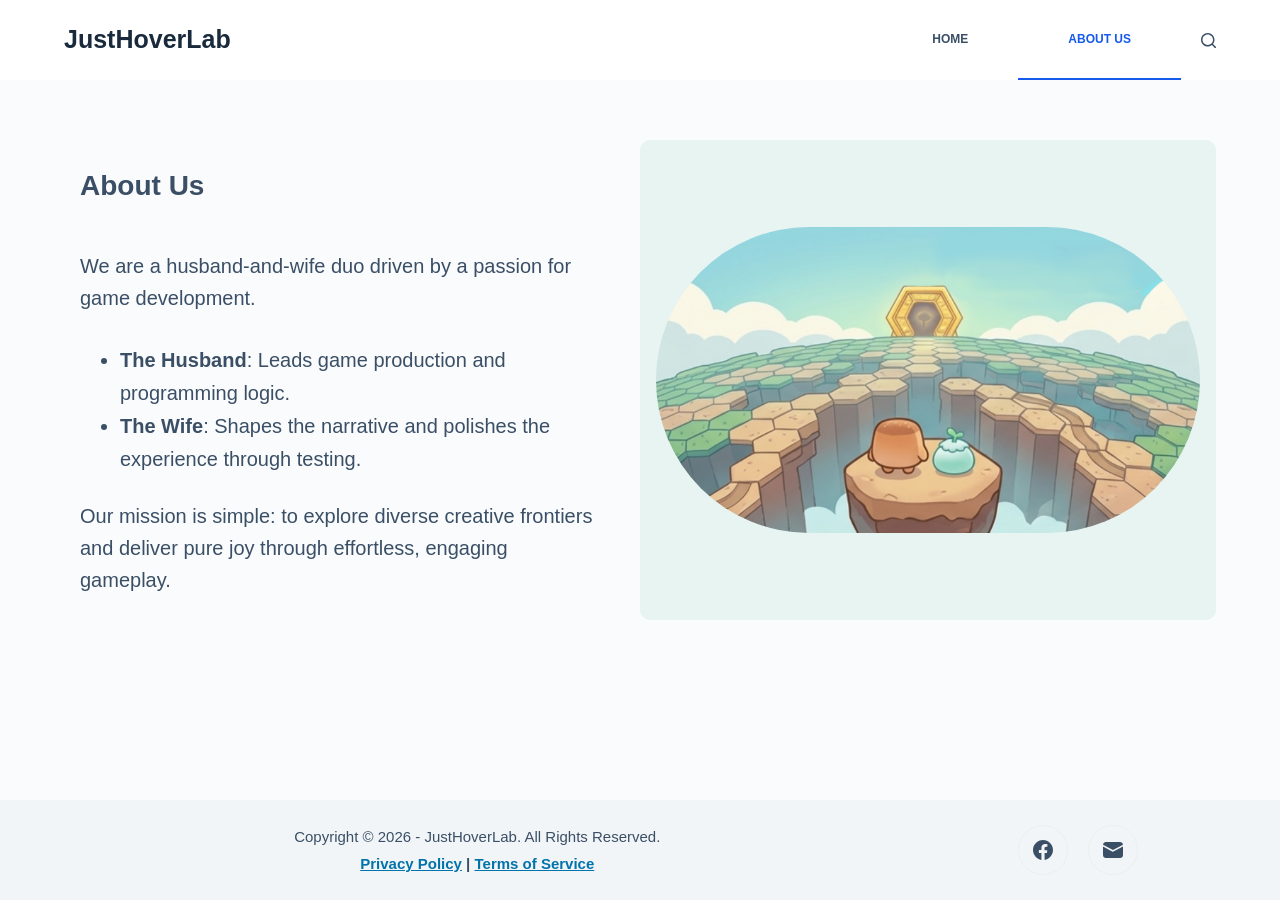
==== about-us/index.html @ daae5ba7 "add privacy" ====
<!DOCTYPE html>
<html lang="zh-TW">
<head><meta charset="UTF-8">
	
	
	<meta name="viewport" content="width=device-width, initial-scale=1, maximum-scale=5, viewport-fit=cover">
	<link rel="profile" href="https://gmpg.org/xfn/11">

	<title>About Us – justhoverlab</title>
<meta name="robots" content="max-image-preview:large">
<link rel="alternate" type="application/rss+xml" title="訂閱《justhoverlab》» 資訊提供" href="https://justhoverlab.github.io/feed/">
<link rel="alternate" type="application/rss+xml" title="訂閱《justhoverlab》» 留言的資訊提供" href="https://justhoverlab.github.io/comments/feed/">
<link rel="alternate" title="oEmbed (JSON)" type="application/json+oembed" href="https://justhoverlab.github.io/wp-json/oembed/1.0/embed?url=https%3A%2F%2Fjusthoverlab.github.io%2Fabout-us%2F">
<link rel="alternate" title="oEmbed (XML)" type="text/xml+oembed" href="https://justhoverlab.github.io/wp-json/oembed/1.0/embed?url=https%3A%2F%2Fjusthoverlab.github.io%2Fabout-us%2F&amp;format=xml">
<style id="wp-img-auto-sizes-contain-inline-css">
img:is([sizes=auto i],[sizes^="auto," i]){contain-intrinsic-size:3000px 1500px}
/*# sourceURL=wp-img-auto-sizes-contain-inline-css */
</style>
<style id="wp-block-library-inline-css">
:root{--wp-block-synced-color:#7a00df;--wp-block-synced-color--rgb:122,0,223;--wp-bound-block-color:var(--wp-block-synced-color);--wp-editor-canvas-background:#ddd;--wp-admin-theme-color:#007cba;--wp-admin-theme-color--rgb:0,124,186;--wp-admin-theme-color-darker-10:#006ba1;--wp-admin-theme-color-darker-10--rgb:0,107,160.5;--wp-admin-theme-color-darker-20:#005a87;--wp-admin-theme-color-darker-20--rgb:0,90,135;--wp-admin-border-width-focus:2px}@media (min-resolution:192dpi){:root{--wp-admin-border-width-focus:1.5px}}.wp-element-button{cursor:pointer}:root .has-very-light-gray-background-color{background-color:#eee}:root .has-very-dark-gray-background-color{background-color:#313131}:root .has-very-light-gray-color{color:#eee}:root .has-very-dark-gray-color{color:#313131}:root .has-vivid-green-cyan-to-vivid-cyan-blue-gradient-background{background:linear-gradient(135deg,#00d084,#0693e3)}:root .has-purple-crush-gradient-background{background:linear-gradient(135deg,#34e2e4,#4721fb 50%,#ab1dfe)}:root .has-hazy-dawn-gradient-background{background:linear-gradient(135deg,#faaca8,#dad0ec)}:root .has-subdued-olive-gradient-background{background:linear-gradient(135deg,#fafae1,#67a671)}:root .has-atomic-cream-gradient-background{background:linear-gradient(135deg,#fdd79a,#004a59)}:root .has-nightshade-gradient-background{background:linear-gradient(135deg,#330968,#31cdcf)}:root .has-midnight-gradient-background{background:linear-gradient(135deg,#020381,#2874fc)}:root{--wp--preset--font-size--normal:16px;--wp--preset--font-size--huge:42px}.has-regular-font-size{font-size:1em}.has-larger-font-size{font-size:2.625em}.has-normal-font-size{font-size:var(--wp--preset--font-size--normal)}.has-huge-font-size{font-size:var(--wp--preset--font-size--huge)}.has-text-align-center{text-align:center}.has-text-align-left{text-align:left}.has-text-align-right{text-align:right}.has-fit-text{white-space:nowrap!important}#end-resizable-editor-section{display:none}.aligncenter{clear:both}.items-justified-left{justify-content:flex-start}.items-justified-center{justify-content:center}.items-justified-right{justify-content:flex-end}.items-justified-space-between{justify-content:space-between}.screen-reader-text{border:0;clip-path:inset(50%);height:1px;margin:-1px;overflow:hidden;padding:0;position:absolute;width:1px;word-wrap:normal!important}.screen-reader-text:focus{background-color:#ddd;clip-path:none;color:#444;display:block;font-size:1em;height:auto;left:5px;line-height:normal;padding:15px 23px 14px;text-decoration:none;top:5px;width:auto;z-index:100000}html :where(.has-border-color){border-style:solid}html :where([style*=border-top-color]){border-top-style:solid}html :where([style*=border-right-color]){border-right-style:solid}html :where([style*=border-bottom-color]){border-bottom-style:solid}html :where([style*=border-left-color]){border-left-style:solid}html :where([style*=border-width]){border-style:solid}html :where([style*=border-top-width]){border-top-style:solid}html :where([style*=border-right-width]){border-right-style:solid}html :where([style*=border-bottom-width]){border-bottom-style:solid}html :where([style*=border-left-width]){border-left-style:solid}html :where(img[class*=wp-image-]){height:auto;max-width:100%}:where(figure){margin:0 0 1em}html :where(.is-position-sticky){--wp-admin--admin-bar--position-offset:var(--wp-admin--admin-bar--height,0px)}@media screen and (max-width:600px){html :where(.is-position-sticky){--wp-admin--admin-bar--position-offset:0px}}

/*# sourceURL=wp-block-library-inline-css */
</style>
<style id="wp-block-cover-inline-css">
.wp-block-cover,.wp-block-cover-image{align-items:center;background-position:50%;box-sizing:border-box;display:flex;justify-content:center;min-height:430px;overflow:hidden;overflow:clip;padding:1em;position:relative}.wp-block-cover .has-background-dim:not([class*=-background-color]),.wp-block-cover-image .has-background-dim:not([class*=-background-color]),.wp-block-cover-image.has-background-dim:not([class*=-background-color]),.wp-block-cover.has-background-dim:not([class*=-background-color]){background-color:#000}.wp-block-cover .has-background-dim.has-background-gradient,.wp-block-cover-image .has-background-dim.has-background-gradient{background-color:initial}.wp-block-cover-image.has-background-dim:before,.wp-block-cover.has-background-dim:before{background-color:inherit;content:""}.wp-block-cover .wp-block-cover__background,.wp-block-cover .wp-block-cover__gradient-background,.wp-block-cover-image .wp-block-cover__background,.wp-block-cover-image .wp-block-cover__gradient-background,.wp-block-cover-image.has-background-dim:not(.has-background-gradient):before,.wp-block-cover.has-background-dim:not(.has-background-gradient):before{bottom:0;left:0;opacity:.5;position:absolute;right:0;top:0}.wp-block-cover-image.has-background-dim.has-background-dim-10 .wp-block-cover__background,.wp-block-cover-image.has-background-dim.has-background-dim-10 .wp-block-cover__gradient-background,.wp-block-cover-image.has-background-dim.has-background-dim-10:not(.has-background-gradient):before,.wp-block-cover.has-background-dim.has-background-dim-10 .wp-block-cover__background,.wp-block-cover.has-background-dim.has-background-dim-10 .wp-block-cover__gradient-background,.wp-block-cover.has-background-dim.has-background-dim-10:not(.has-background-gradient):before{opacity:.1}.wp-block-cover-image.has-background-dim.has-background-dim-20 .wp-block-cover__background,.wp-block-cover-image.has-background-dim.has-background-dim-20 .wp-block-cover__gradient-background,.wp-block-cover-image.has-background-dim.has-background-dim-20:not(.has-background-gradient):before,.wp-block-cover.has-background-dim.has-background-dim-20 .wp-block-cover__background,.wp-block-cover.has-background-dim.has-background-dim-20 .wp-block-cover__gradient-background,.wp-block-cover.has-background-dim.has-background-dim-20:not(.has-background-gradient):before{opacity:.2}.wp-block-cover-image.has-background-dim.has-background-dim-30 .wp-block-cover__background,.wp-block-cover-image.has-background-dim.has-background-dim-30 .wp-block-cover__gradient-background,.wp-block-cover-image.has-background-dim.has-background-dim-30:not(.has-background-gradient):before,.wp-block-cover.has-background-dim.has-background-dim-30 .wp-block-cover__background,.wp-block-cover.has-background-dim.has-background-dim-30 .wp-block-cover__gradient-background,.wp-block-cover.has-background-dim.has-background-dim-30:not(.has-background-gradient):before{opacity:.3}.wp-block-cover-image.has-background-dim.has-background-dim-40 .wp-block-cover__background,.wp-block-cover-image.has-background-dim.has-background-dim-40 .wp-block-cover__gradient-background,.wp-block-cover-image.has-background-dim.has-background-dim-40:not(.has-background-gradient):before,.wp-block-cover.has-background-dim.has-background-dim-40 .wp-block-cover__background,.wp-block-cover.has-background-dim.has-background-dim-40 .wp-block-cover__gradient-background,.wp-block-cover.has-background-dim.has-background-dim-40:not(.has-background-gradient):before{opacity:.4}.wp-block-cover-image.has-background-dim.has-background-dim-50 .wp-block-cover__background,.wp-block-cover-image.has-background-dim.has-background-dim-50 .wp-block-cover__gradient-background,.wp-block-cover-image.has-background-dim.has-background-dim-50:not(.has-background-gradient):before,.wp-block-cover.has-background-dim.has-background-dim-50 .wp-block-cover__background,.wp-block-cover.has-background-dim.has-background-dim-50 .wp-block-cover__gradient-background,.wp-block-cover.has-background-dim.has-background-dim-50:not(.has-background-gradient):before{opacity:.5}.wp-block-cover-image.has-background-dim.has-background-dim-60 .wp-block-cover__background,.wp-block-cover-image.has-background-dim.has-background-dim-60 .wp-block-cover__gradient-background,.wp-block-cover-image.has-background-dim.has-background-dim-60:not(.has-background-gradient):before,.wp-block-cover.has-background-dim.has-background-dim-60 .wp-block-cover__background,.wp-block-cover.has-background-dim.has-background-dim-60 .wp-block-cover__gradient-background,.wp-block-cover.has-background-dim.has-background-dim-60:not(.has-background-gradient):before{opacity:.6}.wp-block-cover-image.has-background-dim.has-background-dim-70 .wp-block-cover__background,.wp-block-cover-image.has-background-dim.has-background-dim-70 .wp-block-cover__gradient-background,.wp-block-cover-image.has-background-dim.has-background-dim-70:not(.has-background-gradient):before,.wp-block-cover.has-background-dim.has-background-dim-70 .wp-block-cover__background,.wp-block-cover.has-background-dim.has-background-dim-70 .wp-block-cover__gradient-background,.wp-block-cover.has-background-dim.has-background-dim-70:not(.has-background-gradient):before{opacity:.7}.wp-block-cover-image.has-background-dim.has-background-dim-80 .wp-block-cover__background,.wp-block-cover-image.has-background-dim.has-background-dim-80 .wp-block-cover__gradient-background,.wp-block-cover-image.has-background-dim.has-background-dim-80:not(.has-background-gradient):before,.wp-block-cover.has-background-dim.has-background-dim-80 .wp-block-cover__background,.wp-block-cover.has-background-dim.has-background-dim-80 .wp-block-cover__gradient-background,.wp-block-cover.has-background-dim.has-background-dim-80:not(.has-background-gradient):before{opacity:.8}.wp-block-cover-image.has-background-dim.has-background-dim-90 .wp-block-cover__background,.wp-block-cover-image.has-background-dim.has-background-dim-90 .wp-block-cover__gradient-background,.wp-block-cover-image.has-background-dim.has-background-dim-90:not(.has-background-gradient):before,.wp-block-cover.has-background-dim.has-background-dim-90 .wp-block-cover__background,.wp-block-cover.has-background-dim.has-background-dim-90 .wp-block-cover__gradient-background,.wp-block-cover.has-background-dim.has-background-dim-90:not(.has-background-gradient):before{opacity:.9}.wp-block-cover-image.has-background-dim.has-background-dim-100 .wp-block-cover__background,.wp-block-cover-image.has-background-dim.has-background-dim-100 .wp-block-cover__gradient-background,.wp-block-cover-image.has-background-dim.has-background-dim-100:not(.has-background-gradient):before,.wp-block-cover.has-background-dim.has-background-dim-100 .wp-block-cover__background,.wp-block-cover.has-background-dim.has-background-dim-100 .wp-block-cover__gradient-background,.wp-block-cover.has-background-dim.has-background-dim-100:not(.has-background-gradient):before{opacity:1}.wp-block-cover .wp-block-cover__background.has-background-dim.has-background-dim-0,.wp-block-cover .wp-block-cover__gradient-background.has-background-dim.has-background-dim-0,.wp-block-cover-image .wp-block-cover__background.has-background-dim.has-background-dim-0,.wp-block-cover-image .wp-block-cover__gradient-background.has-background-dim.has-background-dim-0{opacity:0}.wp-block-cover .wp-block-cover__background.has-background-dim.has-background-dim-10,.wp-block-cover .wp-block-cover__gradient-background.has-background-dim.has-background-dim-10,.wp-block-cover-image .wp-block-cover__background.has-background-dim.has-background-dim-10,.wp-block-cover-image .wp-block-cover__gradient-background.has-background-dim.has-background-dim-10{opacity:.1}.wp-block-cover .wp-block-cover__background.has-background-dim.has-background-dim-20,.wp-block-cover .wp-block-cover__gradient-background.has-background-dim.has-background-dim-20,.wp-block-cover-image .wp-block-cover__background.has-background-dim.has-background-dim-20,.wp-block-cover-image .wp-block-cover__gradient-background.has-background-dim.has-background-dim-20{opacity:.2}.wp-block-cover .wp-block-cover__background.has-background-dim.has-background-dim-30,.wp-block-cover .wp-block-cover__gradient-background.has-background-dim.has-background-dim-30,.wp-block-cover-image .wp-block-cover__background.has-background-dim.has-background-dim-30,.wp-block-cover-image .wp-block-cover__gradient-background.has-background-dim.has-background-dim-30{opacity:.3}.wp-block-cover .wp-block-cover__background.has-background-dim.has-background-dim-40,.wp-block-cover .wp-block-cover__gradient-background.has-background-dim.has-background-dim-40,.wp-block-cover-image .wp-block-cover__background.has-background-dim.has-background-dim-40,.wp-block-cover-image .wp-block-cover__gradient-background.has-background-dim.has-background-dim-40{opacity:.4}.wp-block-cover .wp-block-cover__background.has-background-dim.has-background-dim-50,.wp-block-cover .wp-block-cover__gradient-background.has-background-dim.has-background-dim-50,.wp-block-cover-image .wp-block-cover__background.has-background-dim.has-background-dim-50,.wp-block-cover-image .wp-block-cover__gradient-background.has-background-dim.has-background-dim-50{opacity:.5}.wp-block-cover .wp-block-cover__background.has-background-dim.has-background-dim-60,.wp-block-cover .wp-block-cover__gradient-background.has-background-dim.has-background-dim-60,.wp-block-cover-image .wp-block-cover__background.has-background-dim.has-background-dim-60,.wp-block-cover-image .wp-block-cover__gradient-background.has-background-dim.has-background-dim-60{opacity:.6}.wp-block-cover .wp-block-cover__background.has-background-dim.has-background-dim-70,.wp-block-cover .wp-block-cover__gradient-background.has-background-dim.has-background-dim-70,.wp-block-cover-image .wp-block-cover__background.has-background-dim.has-background-dim-70,.wp-block-cover-image .wp-block-cover__gradient-background.has-background-dim.has-background-dim-70{opacity:.7}.wp-block-cover .wp-block-cover__background.has-background-dim.has-background-dim-80,.wp-block-cover .wp-block-cover__gradient-background.has-background-dim.has-background-dim-80,.wp-block-cover-image .wp-block-cover__background.has-background-dim.has-background-dim-80,.wp-block-cover-image .wp-block-cover__gradient-background.has-background-dim.has-background-dim-80{opacity:.8}.wp-block-cover .wp-block-cover__background.has-background-dim.has-background-dim-90,.wp-block-cover .wp-block-cover__gradient-background.has-background-dim.has-background-dim-90,.wp-block-cover-image .wp-block-cover__background.has-background-dim.has-background-dim-90,.wp-block-cover-image .wp-block-cover__gradient-background.has-background-dim.has-background-dim-90{opacity:.9}.wp-block-cover .wp-block-cover__background.has-background-dim.has-background-dim-100,.wp-block-cover .wp-block-cover__gradient-background.has-background-dim.has-background-dim-100,.wp-block-cover-image .wp-block-cover__background.has-background-dim.has-background-dim-100,.wp-block-cover-image .wp-block-cover__gradient-background.has-background-dim.has-background-dim-100{opacity:1}.wp-block-cover-image.alignleft,.wp-block-cover-image.alignright,.wp-block-cover.alignleft,.wp-block-cover.alignright{max-width:420px;width:100%}.wp-block-cover-image.aligncenter,.wp-block-cover-image.alignleft,.wp-block-cover-image.alignright,.wp-block-cover.aligncenter,.wp-block-cover.alignleft,.wp-block-cover.alignright{display:flex}.wp-block-cover .wp-block-cover__inner-container,.wp-block-cover-image .wp-block-cover__inner-container{color:inherit;position:relative;width:100%}.wp-block-cover-image.is-position-top-left,.wp-block-cover.is-position-top-left{align-items:flex-start;justify-content:flex-start}.wp-block-cover-image.is-position-top-center,.wp-block-cover.is-position-top-center{align-items:flex-start;justify-content:center}.wp-block-cover-image.is-position-top-right,.wp-block-cover.is-position-top-right{align-items:flex-start;justify-content:flex-end}.wp-block-cover-image.is-position-center-left,.wp-block-cover.is-position-center-left{align-items:center;justify-content:flex-start}.wp-block-cover-image.is-position-center-center,.wp-block-cover.is-position-center-center{align-items:center;justify-content:center}.wp-block-cover-image.is-position-center-right,.wp-block-cover.is-position-center-right{align-items:center;justify-content:flex-end}.wp-block-cover-image.is-position-bottom-left,.wp-block-cover.is-position-bottom-left{align-items:flex-end;justify-content:flex-start}.wp-block-cover-image.is-position-bottom-center,.wp-block-cover.is-position-bottom-center{align-items:flex-end;justify-content:center}.wp-block-cover-image.is-position-bottom-right,.wp-block-cover.is-position-bottom-right{align-items:flex-end;justify-content:flex-end}.wp-block-cover-image.has-custom-content-position.has-custom-content-position .wp-block-cover__inner-container,.wp-block-cover.has-custom-content-position.has-custom-content-position .wp-block-cover__inner-container{margin:0}.wp-block-cover-image.has-custom-content-position.has-custom-content-position.is-position-bottom-left .wp-block-cover__inner-container,.wp-block-cover-image.has-custom-content-position.has-custom-content-position.is-position-bottom-right .wp-block-cover__inner-container,.wp-block-cover-image.has-custom-content-position.has-custom-content-position.is-position-center-left .wp-block-cover__inner-container,.wp-block-cover-image.has-custom-content-position.has-custom-content-position.is-position-center-right .wp-block-cover__inner-container,.wp-block-cover-image.has-custom-content-position.has-custom-content-position.is-position-top-left .wp-block-cover__inner-container,.wp-block-cover-image.has-custom-content-position.has-custom-content-position.is-position-top-right .wp-block-cover__inner-container,.wp-block-cover.has-custom-content-position.has-custom-content-position.is-position-bottom-left .wp-block-cover__inner-container,.wp-block-cover.has-custom-content-position.has-custom-content-position.is-position-bottom-right .wp-block-cover__inner-container,.wp-block-cover.has-custom-content-position.has-custom-content-position.is-position-center-left .wp-block-cover__inner-container,.wp-block-cover.has-custom-content-position.has-custom-content-position.is-position-center-right .wp-block-cover__inner-container,.wp-block-cover.has-custom-content-position.has-custom-content-position.is-position-top-left .wp-block-cover__inner-container,.wp-block-cover.has-custom-content-position.has-custom-content-position.is-position-top-right .wp-block-cover__inner-container{margin:0;width:auto}.wp-block-cover .wp-block-cover__image-background,.wp-block-cover video.wp-block-cover__video-background,.wp-block-cover-image .wp-block-cover__image-background,.wp-block-cover-image video.wp-block-cover__video-background{border:none;bottom:0;box-shadow:none;height:100%;left:0;margin:0;max-height:none;max-width:none;object-fit:cover;outline:none;padding:0;position:absolute;right:0;top:0;width:100%}.wp-block-cover-image.has-parallax,.wp-block-cover.has-parallax,.wp-block-cover__image-background.has-parallax,video.wp-block-cover__video-background.has-parallax{background-attachment:fixed;background-repeat:no-repeat;background-size:cover}@supports (-webkit-touch-callout:inherit){.wp-block-cover-image.has-parallax,.wp-block-cover.has-parallax,.wp-block-cover__image-background.has-parallax,video.wp-block-cover__video-background.has-parallax{background-attachment:scroll}}@media (prefers-reduced-motion:reduce){.wp-block-cover-image.has-parallax,.wp-block-cover.has-parallax,.wp-block-cover__image-background.has-parallax,video.wp-block-cover__video-background.has-parallax{background-attachment:scroll}}.wp-block-cover-image.is-repeated,.wp-block-cover.is-repeated,.wp-block-cover__image-background.is-repeated,video.wp-block-cover__video-background.is-repeated{background-repeat:repeat;background-size:auto}.wp-block-cover-image-text,.wp-block-cover-image-text a,.wp-block-cover-image-text a:active,.wp-block-cover-image-text a:focus,.wp-block-cover-image-text a:hover,.wp-block-cover-text,.wp-block-cover-text a,.wp-block-cover-text a:active,.wp-block-cover-text a:focus,.wp-block-cover-text a:hover,section.wp-block-cover-image h2,section.wp-block-cover-image h2 a,section.wp-block-cover-image h2 a:active,section.wp-block-cover-image h2 a:focus,section.wp-block-cover-image h2 a:hover{color:#fff}.wp-block-cover-image .wp-block-cover.has-left-content{justify-content:flex-start}.wp-block-cover-image .wp-block-cover.has-right-content{justify-content:flex-end}.wp-block-cover-image.has-left-content .wp-block-cover-image-text,.wp-block-cover.has-left-content .wp-block-cover-text,section.wp-block-cover-image.has-left-content>h2{margin-left:0;text-align:left}.wp-block-cover-image.has-right-content .wp-block-cover-image-text,.wp-block-cover.has-right-content .wp-block-cover-text,section.wp-block-cover-image.has-right-content>h2{margin-right:0;text-align:right}.wp-block-cover .wp-block-cover-text,.wp-block-cover-image .wp-block-cover-image-text,section.wp-block-cover-image>h2{font-size:2em;line-height:1.25;margin-bottom:0;max-width:840px;padding:.44em;text-align:center;z-index:1}:where(.wp-block-cover-image:not(.has-text-color)),:where(.wp-block-cover:not(.has-text-color)){color:#fff}:where(.wp-block-cover-image.is-light:not(.has-text-color)),:where(.wp-block-cover.is-light:not(.has-text-color)){color:#000}:root :where(.wp-block-cover h1:not(.has-text-color)),:root :where(.wp-block-cover h2:not(.has-text-color)),:root :where(.wp-block-cover h3:not(.has-text-color)),:root :where(.wp-block-cover h4:not(.has-text-color)),:root :where(.wp-block-cover h5:not(.has-text-color)),:root :where(.wp-block-cover h6:not(.has-text-color)),:root :where(.wp-block-cover p:not(.has-text-color)){color:inherit}body:not(.editor-styles-wrapper) .wp-block-cover:not(.wp-block-cover:has(.wp-block-cover__background+.wp-block-cover__inner-container)) .wp-block-cover__image-background,body:not(.editor-styles-wrapper) .wp-block-cover:not(.wp-block-cover:has(.wp-block-cover__background+.wp-block-cover__inner-container)) .wp-block-cover__video-background{z-index:0}body:not(.editor-styles-wrapper) .wp-block-cover:not(.wp-block-cover:has(.wp-block-cover__background+.wp-block-cover__inner-container)) .wp-block-cover__background,body:not(.editor-styles-wrapper) .wp-block-cover:not(.wp-block-cover:has(.wp-block-cover__background+.wp-block-cover__inner-container)) .wp-block-cover__gradient-background,body:not(.editor-styles-wrapper) .wp-block-cover:not(.wp-block-cover:has(.wp-block-cover__background+.wp-block-cover__inner-container)) .wp-block-cover__inner-container,body:not(.editor-styles-wrapper) .wp-block-cover:not(.wp-block-cover:has(.wp-block-cover__background+.wp-block-cover__inner-container)).has-background-dim:not(.has-background-gradient):before{z-index:1}.has-modal-open body:not(.editor-styles-wrapper) .wp-block-cover:not(.wp-block-cover:has(.wp-block-cover__background+.wp-block-cover__inner-container)) .wp-block-cover__inner-container{z-index:auto}
/*# sourceURL=https://justhoverlab.github.io/wp-includes/blocks/cover/style.min.css */
</style>
<style id="wp-block-image-inline-css">
.wp-block-image>a,.wp-block-image>figure>a{display:inline-block}.wp-block-image img{box-sizing:border-box;height:auto;max-width:100%;vertical-align:bottom}@media not (prefers-reduced-motion){.wp-block-image img.hide{visibility:hidden}.wp-block-image img.show{animation:show-content-image .4s}}.wp-block-image[style*=border-radius] img,.wp-block-image[style*=border-radius]>a{border-radius:inherit}.wp-block-image.has-custom-border img{box-sizing:border-box}.wp-block-image.aligncenter{text-align:center}.wp-block-image.alignfull>a,.wp-block-image.alignwide>a{width:100%}.wp-block-image.alignfull img,.wp-block-image.alignwide img{height:auto;width:100%}.wp-block-image .aligncenter,.wp-block-image .alignleft,.wp-block-image .alignright,.wp-block-image.aligncenter,.wp-block-image.alignleft,.wp-block-image.alignright{display:table}.wp-block-image .aligncenter>figcaption,.wp-block-image .alignleft>figcaption,.wp-block-image .alignright>figcaption,.wp-block-image.aligncenter>figcaption,.wp-block-image.alignleft>figcaption,.wp-block-image.alignright>figcaption{caption-side:bottom;display:table-caption}.wp-block-image .alignleft{float:left;margin:.5em 1em .5em 0}.wp-block-image .alignright{float:right;margin:.5em 0 .5em 1em}.wp-block-image .aligncenter{margin-left:auto;margin-right:auto}.wp-block-image :where(figcaption){margin-bottom:1em;margin-top:.5em}.wp-block-image.is-style-circle-mask img{border-radius:9999px}@supports ((-webkit-mask-image:none) or (mask-image:none)) or (-webkit-mask-image:none){.wp-block-image.is-style-circle-mask img{border-radius:0;-webkit-mask-image:url('data:image/svg+xml;utf8,<svg viewBox="0 0 100 100" xmlns="http://www.w3.org/2000/svg"><circle cx="50" cy="50" r="50"/>');mask-image:url('data:image/svg+xml;utf8,<svg viewBox="0 0 100 100" xmlns="http://www.w3.org/2000/svg"><circle cx="50" cy="50" r="50"/>');mask-mode:alpha;-webkit-mask-position:center;mask-position:center;-webkit-mask-repeat:no-repeat;mask-repeat:no-repeat;-webkit-mask-size:contain;mask-size:contain}}:root :where(.wp-block-image.is-style-rounded img,.wp-block-image .is-style-rounded img){border-radius:9999px}.wp-block-image figure{margin:0}.wp-lightbox-container{display:flex;flex-direction:column;position:relative}.wp-lightbox-container img{cursor:zoom-in}.wp-lightbox-container img:hover+button{opacity:1}.wp-lightbox-container button{align-items:center;backdrop-filter:blur(16px) saturate(180%);background-color:#5a5a5a40;border:none;border-radius:4px;cursor:zoom-in;display:flex;height:20px;justify-content:center;opacity:0;padding:0;position:absolute;right:16px;text-align:center;top:16px;width:20px;z-index:100}@media not (prefers-reduced-motion){.wp-lightbox-container button{transition:opacity .2s ease}}.wp-lightbox-container button:focus-visible{outline:3px auto #5a5a5a40;outline:3px auto -webkit-focus-ring-color;outline-offset:3px}.wp-lightbox-container button:hover{cursor:pointer;opacity:1}.wp-lightbox-container button:focus{opacity:1}.wp-lightbox-container button:focus,.wp-lightbox-container button:hover,.wp-lightbox-container button:not(:hover):not(:active):not(.has-background){background-color:#5a5a5a40;border:none}.wp-lightbox-overlay{box-sizing:border-box;cursor:zoom-out;height:100vh;left:0;overflow:hidden;position:fixed;top:0;visibility:hidden;width:100%;z-index:100000}.wp-lightbox-overlay .close-button{align-items:center;cursor:pointer;display:flex;justify-content:center;min-height:40px;min-width:40px;padding:0;position:absolute;right:calc(env(safe-area-inset-right) + 16px);top:calc(env(safe-area-inset-top) + 16px);z-index:5000000}.wp-lightbox-overlay .close-button:focus,.wp-lightbox-overlay .close-button:hover,.wp-lightbox-overlay .close-button:not(:hover):not(:active):not(.has-background){background:none;border:none}.wp-lightbox-overlay .lightbox-image-container{height:var(--wp--lightbox-container-height);left:50%;overflow:hidden;position:absolute;top:50%;transform:translate(-50%,-50%);transform-origin:top left;width:var(--wp--lightbox-container-width);z-index:9999999999}.wp-lightbox-overlay .wp-block-image{align-items:center;box-sizing:border-box;display:flex;height:100%;justify-content:center;margin:0;position:relative;transform-origin:0 0;width:100%;z-index:3000000}.wp-lightbox-overlay .wp-block-image img{height:var(--wp--lightbox-image-height);min-height:var(--wp--lightbox-image-height);min-width:var(--wp--lightbox-image-width);width:var(--wp--lightbox-image-width)}.wp-lightbox-overlay .wp-block-image figcaption{display:none}.wp-lightbox-overlay button{background:none;border:none}.wp-lightbox-overlay .scrim{background-color:#fff;height:100%;opacity:.9;position:absolute;width:100%;z-index:2000000}.wp-lightbox-overlay.active{visibility:visible}@media not (prefers-reduced-motion){.wp-lightbox-overlay.active{animation:turn-on-visibility .25s both}.wp-lightbox-overlay.active img{animation:turn-on-visibility .35s both}.wp-lightbox-overlay.show-closing-animation:not(.active){animation:turn-off-visibility .35s both}.wp-lightbox-overlay.show-closing-animation:not(.active) img{animation:turn-off-visibility .25s both}.wp-lightbox-overlay.zoom.active{animation:none;opacity:1;visibility:visible}.wp-lightbox-overlay.zoom.active .lightbox-image-container{animation:lightbox-zoom-in .4s}.wp-lightbox-overlay.zoom.active .lightbox-image-container img{animation:none}.wp-lightbox-overlay.zoom.active .scrim{animation:turn-on-visibility .4s forwards}.wp-lightbox-overlay.zoom.show-closing-animation:not(.active){animation:none}.wp-lightbox-overlay.zoom.show-closing-animation:not(.active) .lightbox-image-container{animation:lightbox-zoom-out .4s}.wp-lightbox-overlay.zoom.show-closing-animation:not(.active) .lightbox-image-container img{animation:none}.wp-lightbox-overlay.zoom.show-closing-animation:not(.active) .scrim{animation:turn-off-visibility .4s forwards}}@keyframes show-content-image{0%{visibility:hidden}99%{visibility:hidden}to{visibility:visible}}@keyframes turn-on-visibility{0%{opacity:0}to{opacity:1}}@keyframes turn-off-visibility{0%{opacity:1;visibility:visible}99%{opacity:0;visibility:visible}to{opacity:0;visibility:hidden}}@keyframes lightbox-zoom-in{0%{transform:translate(calc((-100vw + var(--wp--lightbox-scrollbar-width))/2 + var(--wp--lightbox-initial-left-position)),calc(-50vh + var(--wp--lightbox-initial-top-position))) scale(var(--wp--lightbox-scale))}to{transform:translate(-50%,-50%) scale(1)}}@keyframes lightbox-zoom-out{0%{transform:translate(-50%,-50%) scale(1);visibility:visible}99%{visibility:visible}to{transform:translate(calc((-100vw + var(--wp--lightbox-scrollbar-width))/2 + var(--wp--lightbox-initial-left-position)),calc(-50vh + var(--wp--lightbox-initial-top-position))) scale(var(--wp--lightbox-scale));visibility:hidden}}
/*# sourceURL=https://justhoverlab.github.io/wp-includes/blocks/image/style.min.css */
</style>
<style id="wp-block-list-inline-css">
ol,ul{box-sizing:border-box}:root :where(.wp-block-list.has-background){padding:1.25em 2.375em}
/*# sourceURL=https://justhoverlab.github.io/wp-includes/blocks/list/style.min.css */
</style>
<style id="wp-block-columns-inline-css">
.wp-block-columns{box-sizing:border-box;display:flex;flex-wrap:wrap!important}@media (min-width:782px){.wp-block-columns{flex-wrap:nowrap!important}}.wp-block-columns{align-items:normal!important}.wp-block-columns.are-vertically-aligned-top{align-items:flex-start}.wp-block-columns.are-vertically-aligned-center{align-items:center}.wp-block-columns.are-vertically-aligned-bottom{align-items:flex-end}@media (max-width:781px){.wp-block-columns:not(.is-not-stacked-on-mobile)>.wp-block-column{flex-basis:100%!important}}@media (min-width:782px){.wp-block-columns:not(.is-not-stacked-on-mobile)>.wp-block-column{flex-basis:0;flex-grow:1}.wp-block-columns:not(.is-not-stacked-on-mobile)>.wp-block-column[style*=flex-basis]{flex-grow:0}}.wp-block-columns.is-not-stacked-on-mobile{flex-wrap:nowrap!important}.wp-block-columns.is-not-stacked-on-mobile>.wp-block-column{flex-basis:0;flex-grow:1}.wp-block-columns.is-not-stacked-on-mobile>.wp-block-column[style*=flex-basis]{flex-grow:0}:where(.wp-block-columns){margin-bottom:1.75em}:where(.wp-block-columns.has-background){padding:1.25em 2.375em}.wp-block-column{flex-grow:1;min-width:0;overflow-wrap:break-word;word-break:break-word}.wp-block-column.is-vertically-aligned-top{align-self:flex-start}.wp-block-column.is-vertically-aligned-center{align-self:center}.wp-block-column.is-vertically-aligned-bottom{align-self:flex-end}.wp-block-column.is-vertically-aligned-stretch{align-self:stretch}.wp-block-column.is-vertically-aligned-bottom,.wp-block-column.is-vertically-aligned-center,.wp-block-column.is-vertically-aligned-top{width:100%}
/*# sourceURL=https://justhoverlab.github.io/wp-includes/blocks/columns/style.min.css */
</style>
<style id="wp-block-paragraph-inline-css">
.is-small-text{font-size:.875em}.is-regular-text{font-size:1em}.is-large-text{font-size:2.25em}.is-larger-text{font-size:3em}.has-drop-cap:not(:focus):first-letter{float:left;font-size:8.4em;font-style:normal;font-weight:100;line-height:.68;margin:.05em .1em 0 0;text-transform:uppercase}body.rtl .has-drop-cap:not(:focus):first-letter{float:none;margin-left:.1em}p.has-drop-cap.has-background{overflow:hidden}:root :where(p.has-background){padding:1.25em 2.375em}:where(p.has-text-color:not(.has-link-color)) a{color:inherit}p.has-text-align-left[style*="writing-mode:vertical-lr"],p.has-text-align-right[style*="writing-mode:vertical-rl"]{rotate:180deg}
/*# sourceURL=https://justhoverlab.github.io/wp-includes/blocks/paragraph/style.min.css */
</style>
<style id="global-styles-inline-css">
:root{--wp--preset--aspect-ratio--square: 1;--wp--preset--aspect-ratio--4-3: 4/3;--wp--preset--aspect-ratio--3-4: 3/4;--wp--preset--aspect-ratio--3-2: 3/2;--wp--preset--aspect-ratio--2-3: 2/3;--wp--preset--aspect-ratio--16-9: 16/9;--wp--preset--aspect-ratio--9-16: 9/16;--wp--preset--color--black: #000000;--wp--preset--color--cyan-bluish-gray: #abb8c3;--wp--preset--color--white: #ffffff;--wp--preset--color--pale-pink: #f78da7;--wp--preset--color--vivid-red: #cf2e2e;--wp--preset--color--luminous-vivid-orange: #ff6900;--wp--preset--color--luminous-vivid-amber: #fcb900;--wp--preset--color--light-green-cyan: #7bdcb5;--wp--preset--color--vivid-green-cyan: #00d084;--wp--preset--color--pale-cyan-blue: #8ed1fc;--wp--preset--color--vivid-cyan-blue: #0693e3;--wp--preset--color--vivid-purple: #9b51e0;--wp--preset--color--palette-color-1: var(--theme-palette-color-1, #2872fa);--wp--preset--color--palette-color-2: var(--theme-palette-color-2, #1559ed);--wp--preset--color--palette-color-3: var(--theme-palette-color-3, #3A4F66);--wp--preset--color--palette-color-4: var(--theme-palette-color-4, #192a3d);--wp--preset--color--palette-color-5: var(--theme-palette-color-5, #F2F7F6);--wp--preset--color--palette-color-6: var(--theme-palette-color-6, #f2f5f7);--wp--preset--color--palette-color-7: var(--theme-palette-color-7, #FAFBFC);--wp--preset--color--palette-color-8: var(--theme-palette-color-8, #ffffff);--wp--preset--gradient--vivid-cyan-blue-to-vivid-purple: linear-gradient(135deg,rgb(6,147,227) 0%,rgb(155,81,224) 100%);--wp--preset--gradient--light-green-cyan-to-vivid-green-cyan: linear-gradient(135deg,rgb(122,220,180) 0%,rgb(0,208,130) 100%);--wp--preset--gradient--luminous-vivid-amber-to-luminous-vivid-orange: linear-gradient(135deg,rgb(252,185,0) 0%,rgb(255,105,0) 100%);--wp--preset--gradient--luminous-vivid-orange-to-vivid-red: linear-gradient(135deg,rgb(255,105,0) 0%,rgb(207,46,46) 100%);--wp--preset--gradient--very-light-gray-to-cyan-bluish-gray: linear-gradient(135deg,rgb(238,238,238) 0%,rgb(169,184,195) 100%);--wp--preset--gradient--cool-to-warm-spectrum: linear-gradient(135deg,rgb(74,234,220) 0%,rgb(151,120,209) 20%,rgb(207,42,186) 40%,rgb(238,44,130) 60%,rgb(251,105,98) 80%,rgb(254,248,76) 100%);--wp--preset--gradient--blush-light-purple: linear-gradient(135deg,rgb(255,206,236) 0%,rgb(152,150,240) 100%);--wp--preset--gradient--blush-bordeaux: linear-gradient(135deg,rgb(254,205,165) 0%,rgb(254,45,45) 50%,rgb(107,0,62) 100%);--wp--preset--gradient--luminous-dusk: linear-gradient(135deg,rgb(255,203,112) 0%,rgb(199,81,192) 50%,rgb(65,88,208) 100%);--wp--preset--gradient--pale-ocean: linear-gradient(135deg,rgb(255,245,203) 0%,rgb(182,227,212) 50%,rgb(51,167,181) 100%);--wp--preset--gradient--electric-grass: linear-gradient(135deg,rgb(202,248,128) 0%,rgb(113,206,126) 100%);--wp--preset--gradient--midnight: linear-gradient(135deg,rgb(2,3,129) 0%,rgb(40,116,252) 100%);--wp--preset--gradient--juicy-peach: linear-gradient(to right, #ffecd2 0%, #fcb69f 100%);--wp--preset--gradient--young-passion: linear-gradient(to right, #ff8177 0%, #ff867a 0%, #ff8c7f 21%, #f99185 52%, #cf556c 78%, #b12a5b 100%);--wp--preset--gradient--true-sunset: linear-gradient(to right, #fa709a 0%, #fee140 100%);--wp--preset--gradient--morpheus-den: linear-gradient(to top, #30cfd0 0%, #330867 100%);--wp--preset--gradient--plum-plate: linear-gradient(135deg, #667eea 0%, #764ba2 100%);--wp--preset--gradient--aqua-splash: linear-gradient(15deg, #13547a 0%, #80d0c7 100%);--wp--preset--gradient--love-kiss: linear-gradient(to top, #ff0844 0%, #ffb199 100%);--wp--preset--gradient--new-retrowave: linear-gradient(to top, #3b41c5 0%, #a981bb 49%, #ffc8a9 100%);--wp--preset--gradient--plum-bath: linear-gradient(to top, #cc208e 0%, #6713d2 100%);--wp--preset--gradient--high-flight: linear-gradient(to right, #0acffe 0%, #495aff 100%);--wp--preset--gradient--teen-party: linear-gradient(-225deg, #FF057C 0%, #8D0B93 50%, #321575 100%);--wp--preset--gradient--fabled-sunset: linear-gradient(-225deg, #231557 0%, #44107A 29%, #FF1361 67%, #FFF800 100%);--wp--preset--gradient--arielle-smile: radial-gradient(circle 248px at center, #16d9e3 0%, #30c7ec 47%, #46aef7 100%);--wp--preset--gradient--itmeo-branding: linear-gradient(180deg, #2af598 0%, #009efd 100%);--wp--preset--gradient--deep-blue: linear-gradient(to right, #6a11cb 0%, #2575fc 100%);--wp--preset--gradient--strong-bliss: linear-gradient(to right, #f78ca0 0%, #f9748f 19%, #fd868c 60%, #fe9a8b 100%);--wp--preset--gradient--sweet-period: linear-gradient(to top, #3f51b1 0%, #5a55ae 13%, #7b5fac 25%, #8f6aae 38%, #a86aa4 50%, #cc6b8e 62%, #f18271 75%, #f3a469 87%, #f7c978 100%);--wp--preset--gradient--purple-division: linear-gradient(to top, #7028e4 0%, #e5b2ca 100%);--wp--preset--gradient--cold-evening: linear-gradient(to top, #0c3483 0%, #a2b6df 100%, #6b8cce 100%, #a2b6df 100%);--wp--preset--gradient--mountain-rock: linear-gradient(to right, #868f96 0%, #596164 100%);--wp--preset--gradient--desert-hump: linear-gradient(to top, #c79081 0%, #dfa579 100%);--wp--preset--gradient--ethernal-constance: linear-gradient(to top, #09203f 0%, #537895 100%);--wp--preset--gradient--happy-memories: linear-gradient(-60deg, #ff5858 0%, #f09819 100%);--wp--preset--gradient--grown-early: linear-gradient(to top, #0ba360 0%, #3cba92 100%);--wp--preset--gradient--morning-salad: linear-gradient(-225deg, #B7F8DB 0%, #50A7C2 100%);--wp--preset--gradient--night-call: linear-gradient(-225deg, #AC32E4 0%, #7918F2 48%, #4801FF 100%);--wp--preset--gradient--mind-crawl: linear-gradient(-225deg, #473B7B 0%, #3584A7 51%, #30D2BE 100%);--wp--preset--gradient--angel-care: linear-gradient(-225deg, #FFE29F 0%, #FFA99F 48%, #FF719A 100%);--wp--preset--gradient--juicy-cake: linear-gradient(to top, #e14fad 0%, #f9d423 100%);--wp--preset--gradient--rich-metal: linear-gradient(to right, #d7d2cc 0%, #304352 100%);--wp--preset--gradient--mole-hall: linear-gradient(-20deg, #616161 0%, #9bc5c3 100%);--wp--preset--gradient--cloudy-knoxville: linear-gradient(120deg, #fdfbfb 0%, #ebedee 100%);--wp--preset--gradient--soft-grass: linear-gradient(to top, #c1dfc4 0%, #deecdd 100%);--wp--preset--gradient--saint-petersburg: linear-gradient(135deg, #f5f7fa 0%, #c3cfe2 100%);--wp--preset--gradient--everlasting-sky: linear-gradient(135deg, #fdfcfb 0%, #e2d1c3 100%);--wp--preset--gradient--kind-steel: linear-gradient(-20deg, #e9defa 0%, #fbfcdb 100%);--wp--preset--gradient--over-sun: linear-gradient(60deg, #abecd6 0%, #fbed96 100%);--wp--preset--gradient--premium-white: linear-gradient(to top, #d5d4d0 0%, #d5d4d0 1%, #eeeeec 31%, #efeeec 75%, #e9e9e7 100%);--wp--preset--gradient--clean-mirror: linear-gradient(45deg, #93a5cf 0%, #e4efe9 100%);--wp--preset--gradient--wild-apple: linear-gradient(to top, #d299c2 0%, #fef9d7 100%);--wp--preset--gradient--snow-again: linear-gradient(to top, #e6e9f0 0%, #eef1f5 100%);--wp--preset--gradient--confident-cloud: linear-gradient(to top, #dad4ec 0%, #dad4ec 1%, #f3e7e9 100%);--wp--preset--gradient--glass-water: linear-gradient(to top, #dfe9f3 0%, white 100%);--wp--preset--gradient--perfect-white: linear-gradient(-225deg, #E3FDF5 0%, #FFE6FA 100%);--wp--preset--font-size--small: 13px;--wp--preset--font-size--medium: 20px;--wp--preset--font-size--large: clamp(22px, 1.375rem + ((1vw - 3.2px) * 0.625), 30px);--wp--preset--font-size--x-large: clamp(30px, 1.875rem + ((1vw - 3.2px) * 1.563), 50px);--wp--preset--font-size--xx-large: clamp(45px, 2.813rem + ((1vw - 3.2px) * 2.734), 80px);--wp--preset--spacing--20: 0.44rem;--wp--preset--spacing--30: 0.67rem;--wp--preset--spacing--40: 1rem;--wp--preset--spacing--50: 1.5rem;--wp--preset--spacing--60: 2.25rem;--wp--preset--spacing--70: 3.38rem;--wp--preset--spacing--80: 5.06rem;--wp--preset--shadow--natural: 6px 6px 9px rgba(0, 0, 0, 0.2);--wp--preset--shadow--deep: 12px 12px 50px rgba(0, 0, 0, 0.4);--wp--preset--shadow--sharp: 6px 6px 0px rgba(0, 0, 0, 0.2);--wp--preset--shadow--outlined: 6px 6px 0px -3px rgb(255, 255, 255), 6px 6px rgb(0, 0, 0);--wp--preset--shadow--crisp: 6px 6px 0px rgb(0, 0, 0);}:root { --wp--style--global--content-size: var(--theme-block-max-width);--wp--style--global--wide-size: var(--theme-block-wide-max-width); }:where(body) { margin: 0; }.wp-site-blocks > .alignleft { float: left; margin-right: 2em; }.wp-site-blocks > .alignright { float: right; margin-left: 2em; }.wp-site-blocks > .aligncenter { justify-content: center; margin-left: auto; margin-right: auto; }:where(.wp-site-blocks) > * { margin-block-start: var(--theme-content-spacing); margin-block-end: 0; }:where(.wp-site-blocks) > :first-child { margin-block-start: 0; }:where(.wp-site-blocks) > :last-child { margin-block-end: 0; }:root { --wp--style--block-gap: var(--theme-content-spacing); }:root :where(.is-layout-flow) > :first-child{margin-block-start: 0;}:root :where(.is-layout-flow) > :last-child{margin-block-end: 0;}:root :where(.is-layout-flow) > *{margin-block-start: var(--theme-content-spacing);margin-block-end: 0;}:root :where(.is-layout-constrained) > :first-child{margin-block-start: 0;}:root :where(.is-layout-constrained) > :last-child{margin-block-end: 0;}:root :where(.is-layout-constrained) > *{margin-block-start: var(--theme-content-spacing);margin-block-end: 0;}:root :where(.is-layout-flex){gap: var(--theme-content-spacing);}:root :where(.is-layout-grid){gap: var(--theme-content-spacing);}.is-layout-flow > .alignleft{float: left;margin-inline-start: 0;margin-inline-end: 2em;}.is-layout-flow > .alignright{float: right;margin-inline-start: 2em;margin-inline-end: 0;}.is-layout-flow > .aligncenter{margin-left: auto !important;margin-right: auto !important;}.is-layout-constrained > .alignleft{float: left;margin-inline-start: 0;margin-inline-end: 2em;}.is-layout-constrained > .alignright{float: right;margin-inline-start: 2em;margin-inline-end: 0;}.is-layout-constrained > .aligncenter{margin-left: auto !important;margin-right: auto !important;}.is-layout-constrained > :where(:not(.alignleft):not(.alignright):not(.alignfull)){max-width: var(--wp--style--global--content-size);margin-left: auto !important;margin-right: auto !important;}.is-layout-constrained > .alignwide{max-width: var(--wp--style--global--wide-size);}body .is-layout-flex{display: flex;}.is-layout-flex{flex-wrap: wrap;align-items: center;}.is-layout-flex > :is(*, div){margin: 0;}body .is-layout-grid{display: grid;}.is-layout-grid > :is(*, div){margin: 0;}body{padding-top: 0px;padding-right: 0px;padding-bottom: 0px;padding-left: 0px;}:root :where(.wp-element-button, .wp-block-button__link){font-style: inherit;font-weight: inherit;letter-spacing: inherit;text-transform: inherit;}.has-black-color{color: var(--wp--preset--color--black) !important;}.has-cyan-bluish-gray-color{color: var(--wp--preset--color--cyan-bluish-gray) !important;}.has-white-color{color: var(--wp--preset--color--white) !important;}.has-pale-pink-color{color: var(--wp--preset--color--pale-pink) !important;}.has-vivid-red-color{color: var(--wp--preset--color--vivid-red) !important;}.has-luminous-vivid-orange-color{color: var(--wp--preset--color--luminous-vivid-orange) !important;}.has-luminous-vivid-amber-color{color: var(--wp--preset--color--luminous-vivid-amber) !important;}.has-light-green-cyan-color{color: var(--wp--preset--color--light-green-cyan) !important;}.has-vivid-green-cyan-color{color: var(--wp--preset--color--vivid-green-cyan) !important;}.has-pale-cyan-blue-color{color: var(--wp--preset--color--pale-cyan-blue) !important;}.has-vivid-cyan-blue-color{color: var(--wp--preset--color--vivid-cyan-blue) !important;}.has-vivid-purple-color{color: var(--wp--preset--color--vivid-purple) !important;}.has-palette-color-1-color{color: var(--wp--preset--color--palette-color-1) !important;}.has-palette-color-2-color{color: var(--wp--preset--color--palette-color-2) !important;}.has-palette-color-3-color{color: var(--wp--preset--color--palette-color-3) !important;}.has-palette-color-4-color{color: var(--wp--preset--color--palette-color-4) !important;}.has-palette-color-5-color{color: var(--wp--preset--color--palette-color-5) !important;}.has-palette-color-6-color{color: var(--wp--preset--color--palette-color-6) !important;}.has-palette-color-7-color{color: var(--wp--preset--color--palette-color-7) !important;}.has-palette-color-8-color{color: var(--wp--preset--color--palette-color-8) !important;}.has-black-background-color{background-color: var(--wp--preset--color--black) !important;}.has-cyan-bluish-gray-background-color{background-color: var(--wp--preset--color--cyan-bluish-gray) !important;}.has-white-background-color{background-color: var(--wp--preset--color--white) !important;}.has-pale-pink-background-color{background-color: var(--wp--preset--color--pale-pink) !important;}.has-vivid-red-background-color{background-color: var(--wp--preset--color--vivid-red) !important;}.has-luminous-vivid-orange-background-color{background-color: var(--wp--preset--color--luminous-vivid-orange) !important;}.has-luminous-vivid-amber-background-color{background-color: var(--wp--preset--color--luminous-vivid-amber) !important;}.has-light-green-cyan-background-color{background-color: var(--wp--preset--color--light-green-cyan) !important;}.has-vivid-green-cyan-background-color{background-color: var(--wp--preset--color--vivid-green-cyan) !important;}.has-pale-cyan-blue-background-color{background-color: var(--wp--preset--color--pale-cyan-blue) !important;}.has-vivid-cyan-blue-background-color{background-color: var(--wp--preset--color--vivid-cyan-blue) !important;}.has-vivid-purple-background-color{background-color: var(--wp--preset--color--vivid-purple) !important;}.has-palette-color-1-background-color{background-color: var(--wp--preset--color--palette-color-1) !important;}.has-palette-color-2-background-color{background-color: var(--wp--preset--color--palette-color-2) !important;}.has-palette-color-3-background-color{background-color: var(--wp--preset--color--palette-color-3) !important;}.has-palette-color-4-background-color{background-color: var(--wp--preset--color--palette-color-4) !important;}.has-palette-color-5-background-color{background-color: var(--wp--preset--color--palette-color-5) !important;}.has-palette-color-6-background-color{background-color: var(--wp--preset--color--palette-color-6) !important;}.has-palette-color-7-background-color{background-color: var(--wp--preset--color--palette-color-7) !important;}.has-palette-color-8-background-color{background-color: var(--wp--preset--color--palette-color-8) !important;}.has-black-border-color{border-color: var(--wp--preset--color--black) !important;}.has-cyan-bluish-gray-border-color{border-color: var(--wp--preset--color--cyan-bluish-gray) !important;}.has-white-border-color{border-color: var(--wp--preset--color--white) !important;}.has-pale-pink-border-color{border-color: var(--wp--preset--color--pale-pink) !important;}.has-vivid-red-border-color{border-color: var(--wp--preset--color--vivid-red) !important;}.has-luminous-vivid-orange-border-color{border-color: var(--wp--preset--color--luminous-vivid-orange) !important;}.has-luminous-vivid-amber-border-color{border-color: var(--wp--preset--color--luminous-vivid-amber) !important;}.has-light-green-cyan-border-color{border-color: var(--wp--preset--color--light-green-cyan) !important;}.has-vivid-green-cyan-border-color{border-color: var(--wp--preset--color--vivid-green-cyan) !important;}.has-pale-cyan-blue-border-color{border-color: var(--wp--preset--color--pale-cyan-blue) !important;}.has-vivid-cyan-blue-border-color{border-color: var(--wp--preset--color--vivid-cyan-blue) !important;}.has-vivid-purple-border-color{border-color: var(--wp--preset--color--vivid-purple) !important;}.has-palette-color-1-border-color{border-color: var(--wp--preset--color--palette-color-1) !important;}.has-palette-color-2-border-color{border-color: var(--wp--preset--color--palette-color-2) !important;}.has-palette-color-3-border-color{border-color: var(--wp--preset--color--palette-color-3) !important;}.has-palette-color-4-border-color{border-color: var(--wp--preset--color--palette-color-4) !important;}.has-palette-color-5-border-color{border-color: var(--wp--preset--color--palette-color-5) !important;}.has-palette-color-6-border-color{border-color: var(--wp--preset--color--palette-color-6) !important;}.has-palette-color-7-border-color{border-color: var(--wp--preset--color--palette-color-7) !important;}.has-palette-color-8-border-color{border-color: var(--wp--preset--color--palette-color-8) !important;}.has-vivid-cyan-blue-to-vivid-purple-gradient-background{background: var(--wp--preset--gradient--vivid-cyan-blue-to-vivid-purple) !important;}.has-light-green-cyan-to-vivid-green-cyan-gradient-background{background: var(--wp--preset--gradient--light-green-cyan-to-vivid-green-cyan) !important;}.has-luminous-vivid-amber-to-luminous-vivid-orange-gradient-background{background: var(--wp--preset--gradient--luminous-vivid-amber-to-luminous-vivid-orange) !important;}.has-luminous-vivid-orange-to-vivid-red-gradient-background{background: var(--wp--preset--gradient--luminous-vivid-orange-to-vivid-red) !important;}.has-very-light-gray-to-cyan-bluish-gray-gradient-background{background: var(--wp--preset--gradient--very-light-gray-to-cyan-bluish-gray) !important;}.has-cool-to-warm-spectrum-gradient-background{background: var(--wp--preset--gradient--cool-to-warm-spectrum) !important;}.has-blush-light-purple-gradient-background{background: var(--wp--preset--gradient--blush-light-purple) !important;}.has-blush-bordeaux-gradient-background{background: var(--wp--preset--gradient--blush-bordeaux) !important;}.has-luminous-dusk-gradient-background{background: var(--wp--preset--gradient--luminous-dusk) !important;}.has-pale-ocean-gradient-background{background: var(--wp--preset--gradient--pale-ocean) !important;}.has-electric-grass-gradient-background{background: var(--wp--preset--gradient--electric-grass) !important;}.has-midnight-gradient-background{background: var(--wp--preset--gradient--midnight) !important;}.has-juicy-peach-gradient-background{background: var(--wp--preset--gradient--juicy-peach) !important;}.has-young-passion-gradient-background{background: var(--wp--preset--gradient--young-passion) !important;}.has-true-sunset-gradient-background{background: var(--wp--preset--gradient--true-sunset) !important;}.has-morpheus-den-gradient-background{background: var(--wp--preset--gradient--morpheus-den) !important;}.has-plum-plate-gradient-background{background: var(--wp--preset--gradient--plum-plate) !important;}.has-aqua-splash-gradient-background{background: var(--wp--preset--gradient--aqua-splash) !important;}.has-love-kiss-gradient-background{background: var(--wp--preset--gradient--love-kiss) !important;}.has-new-retrowave-gradient-background{background: var(--wp--preset--gradient--new-retrowave) !important;}.has-plum-bath-gradient-background{background: var(--wp--preset--gradient--plum-bath) !important;}.has-high-flight-gradient-background{background: var(--wp--preset--gradient--high-flight) !important;}.has-teen-party-gradient-background{background: var(--wp--preset--gradient--teen-party) !important;}.has-fabled-sunset-gradient-background{background: var(--wp--preset--gradient--fabled-sunset) !important;}.has-arielle-smile-gradient-background{background: var(--wp--preset--gradient--arielle-smile) !important;}.has-itmeo-branding-gradient-background{background: var(--wp--preset--gradient--itmeo-branding) !important;}.has-deep-blue-gradient-background{background: var(--wp--preset--gradient--deep-blue) !important;}.has-strong-bliss-gradient-background{background: var(--wp--preset--gradient--strong-bliss) !important;}.has-sweet-period-gradient-background{background: var(--wp--preset--gradient--sweet-period) !important;}.has-purple-division-gradient-background{background: var(--wp--preset--gradient--purple-division) !important;}.has-cold-evening-gradient-background{background: var(--wp--preset--gradient--cold-evening) !important;}.has-mountain-rock-gradient-background{background: var(--wp--preset--gradient--mountain-rock) !important;}.has-desert-hump-gradient-background{background: var(--wp--preset--gradient--desert-hump) !important;}.has-ethernal-constance-gradient-background{background: var(--wp--preset--gradient--ethernal-constance) !important;}.has-happy-memories-gradient-background{background: var(--wp--preset--gradient--happy-memories) !important;}.has-grown-early-gradient-background{background: var(--wp--preset--gradient--grown-early) !important;}.has-morning-salad-gradient-background{background: var(--wp--preset--gradient--morning-salad) !important;}.has-night-call-gradient-background{background: var(--wp--preset--gradient--night-call) !important;}.has-mind-crawl-gradient-background{background: var(--wp--preset--gradient--mind-crawl) !important;}.has-angel-care-gradient-background{background: var(--wp--preset--gradient--angel-care) !important;}.has-juicy-cake-gradient-background{background: var(--wp--preset--gradient--juicy-cake) !important;}.has-rich-metal-gradient-background{background: var(--wp--preset--gradient--rich-metal) !important;}.has-mole-hall-gradient-background{background: var(--wp--preset--gradient--mole-hall) !important;}.has-cloudy-knoxville-gradient-background{background: var(--wp--preset--gradient--cloudy-knoxville) !important;}.has-soft-grass-gradient-background{background: var(--wp--preset--gradient--soft-grass) !important;}.has-saint-petersburg-gradient-background{background: var(--wp--preset--gradient--saint-petersburg) !important;}.has-everlasting-sky-gradient-background{background: var(--wp--preset--gradient--everlasting-sky) !important;}.has-kind-steel-gradient-background{background: var(--wp--preset--gradient--kind-steel) !important;}.has-over-sun-gradient-background{background: var(--wp--preset--gradient--over-sun) !important;}.has-premium-white-gradient-background{background: var(--wp--preset--gradient--premium-white) !important;}.has-clean-mirror-gradient-background{background: var(--wp--preset--gradient--clean-mirror) !important;}.has-wild-apple-gradient-background{background: var(--wp--preset--gradient--wild-apple) !important;}.has-snow-again-gradient-background{background: var(--wp--preset--gradient--snow-again) !important;}.has-confident-cloud-gradient-background{background: var(--wp--preset--gradient--confident-cloud) !important;}.has-glass-water-gradient-background{background: var(--wp--preset--gradient--glass-water) !important;}.has-perfect-white-gradient-background{background: var(--wp--preset--gradient--perfect-white) !important;}.has-small-font-size{font-size: var(--wp--preset--font-size--small) !important;}.has-medium-font-size{font-size: var(--wp--preset--font-size--medium) !important;}.has-large-font-size{font-size: var(--wp--preset--font-size--large) !important;}.has-x-large-font-size{font-size: var(--wp--preset--font-size--x-large) !important;}.has-xx-large-font-size{font-size: var(--wp--preset--font-size--xx-large) !important;}
/*# sourceURL=global-styles-inline-css */
</style>

<link rel="stylesheet" id="ct-main-styles-css" href="https://justhoverlab.github.io/wp-content/themes/blocksy/static/bundle/main.min.css?ver=2.1.38" media="all">
<link rel="https://api.w.org/" href="https://justhoverlab.github.io/wp-json/"><link rel="alternate" title="JSON" type="application/json" href="https://justhoverlab.github.io/wp-json/wp/v2/pages/18"><link rel="EditURI" type="application/rsd+xml" title="RSD" href="https://justhoverlab.github.io/xmlrpc.php?rsd">
<meta name="generator" content="WordPress 6.9.4">
<link rel="canonical" href="https://justhoverlab.github.io/about-us/">
<link rel="shortlink" href="https://justhoverlab.github.io/?p=18">
<noscript><link rel="stylesheet" href="https://justhoverlab.github.io/wp-content/themes/blocksy/static/bundle/no-scripts.min.css" type="text/css"></noscript>
<style id="ct-main-styles-inline-css">[data-header*="type-1"] .ct-header [data-id="logo"] .site-logo-container {--logo-max-height:80px;} [data-header*="type-1"] .ct-header [data-id="logo"] .site-title {--theme-font-weight:700;--theme-font-style:normal;--theme-font-size:25px;--theme-line-height:1.5;--theme-link-initial-color:var(--theme-palette-color-4);} [data-header*="type-1"] .ct-header [data-id="menu"] {--menu-items-spacing:100px;--menu-items-gap:0px;} [data-header*="type-1"] .ct-header [data-id="menu"] > ul > li > a {--theme-font-weight:700;--theme-font-style:normal;--theme-text-transform:uppercase;--theme-font-size:12px;--theme-line-height:1.3;--theme-link-initial-color:var(--theme-text-color);} [data-header*="type-1"] .ct-header [data-id="menu"] .sub-menu .ct-menu-link {--theme-link-initial-color:var(--theme-palette-color-8);--theme-font-weight:500;--theme-font-style:normal;--theme-font-size:12px;} [data-header*="type-1"] .ct-header [data-id="menu"] .sub-menu {--dropdown-width:200px;--dropdown-divider:1px dashed rgba(255, 255, 255, 0.1);--theme-box-shadow:0px 10px 20px rgba(41, 51, 61, 0.1);--theme-border-radius:0px 0px 2px 2px;} [data-header*="type-1"] .ct-header [data-row*="middle"] {--height:80px;background-color:var(--theme-palette-color-8);background-image:none;--theme-border-top:none;--theme-border-bottom:none;--theme-box-shadow:none;} [data-header*="type-1"] .ct-header [data-row*="middle"] > div {--theme-border-top:none;--theme-border-bottom:none;} [data-header*="type-1"] [data-id="mobile-menu"] {--theme-font-weight:700;--theme-font-style:normal;--theme-font-size:20px;--theme-link-initial-color:#ffffff;--mobile-menu-divider:none;} [data-header*="type-1"] #offcanvas {--theme-box-shadow:0px 0px 70px rgba(0, 0, 0, 0.35);--side-panel-width:500px;--panel-content-height:100%;} [data-header*="type-1"] #offcanvas .ct-panel-inner {background-color:rgba(18, 21, 25, 0.98);} [data-header*="type-1"] [data-id="search"] {--theme-icon-size:15px;} [data-header*="type-1"] [data-id="search"] .ct-label {--theme-font-weight:600;--theme-font-style:normal;--theme-text-transform:uppercase;--theme-font-size:12px;} [data-header*="type-1"] #search-modal .ct-search-results {--theme-font-weight:500;--theme-font-style:normal;--theme-font-size:14px;--theme-line-height:1.4;} [data-header*="type-1"] #search-modal .ct-search-form {--theme-link-initial-color:#ffffff;--theme-form-text-initial-color:#ffffff;--theme-form-text-focus-color:#ffffff;--theme-form-field-border-initial-color:rgba(255, 255, 255, 0.2);--theme-button-text-initial-color:rgba(255, 255, 255, 0.7);--theme-button-text-hover-color:#ffffff;--theme-button-background-initial-color:var(--theme-palette-color-1);--theme-button-background-hover-color:var(--theme-palette-color-1);} [data-header*="type-1"] #search-modal {background-color:rgba(18, 21, 25, 0.98);} [data-header*="type-1"] [data-id="trigger"] {--theme-icon-size:18px;--toggle-button-radius:3px;} [data-header*="type-1"] [data-id="trigger"]:not([data-design="simple"]) {--toggle-button-padding:10px;} [data-header*="type-1"] [data-id="trigger"] .ct-label {--theme-font-weight:600;--theme-font-style:normal;--theme-text-transform:uppercase;--theme-font-size:12px;} [data-header*="type-1"] {--header-height:80px;} [data-header*="type-1"] .ct-header {background-image:none;} [data-footer*="type-1"] .ct-footer [data-row*="bottom"] > div {--container-spacing:25px;--theme-border:none;--theme-border-top:none;--theme-border-bottom:none;--grid-template-columns:3fr 1fr;} [data-footer*="type-1"] .ct-footer [data-row*="bottom"] .widget-title {--theme-font-size:16px;} [data-footer*="type-1"] .ct-footer [data-row*="bottom"] {--theme-border-top:none;--theme-border-bottom:none;background-color:transparent;} [data-footer*="type-1"] [data-id="copyright"] {--theme-font-weight:400;--theme-font-style:normal;--theme-font-size:15px;--theme-line-height:1.3;} [data-footer*="type-1"] [data-column="copyright"] {--horizontal-alignment:center;--vertical-alignment:center;} [data-footer*="type-1"] [data-id="socials"].ct-footer-socials {--theme-icon-size:20px;--items-spacing:20px;} [data-footer*="type-1"] [data-column="socials"] {--horizontal-alignment:center;--vertical-alignment:center;} [data-footer*="type-1"] [data-id="socials"].ct-footer-socials .ct-label {--theme-font-weight:600;--theme-font-style:normal;--theme-text-transform:uppercase;--theme-font-size:12px;--visibility:none;} [data-footer*="type-1"] [data-id="socials"].ct-footer-socials [data-color="custom"] {--background-color:rgba(218, 222, 228, 0.3);--background-hover-color:var(--theme-palette-color-1);} [data-footer*="type-1"][data-footer*="reveal"] .site-main {--footer-box-shadow:0px 30px 50px rgba(0, 0, 0, 0.1);} [data-footer*="type-1"] .ct-footer {background-color:var(--theme-palette-color-6);} [data-footer*="type-1"] footer.ct-container {--footer-container-bottom-offset:50px;--footer-container-padding:0px 35px;}:root {--theme-font-family:var(--theme-font-stack-default);--theme-font-weight:400;--theme-font-style:normal;--theme-text-transform:none;--theme-text-decoration:none;--theme-font-size:16px;--theme-line-height:1.65;--theme-letter-spacing:0em;--theme-button-font-weight:500;--theme-button-font-style:normal;--theme-button-font-size:15px;--has-classic-forms:var(--true);--has-modern-forms:var(--false);--theme-form-field-border-initial-color:var(--theme-border-color);--theme-form-field-border-focus-color:var(--theme-palette-color-1);--theme-form-selection-field-initial-color:var(--theme-border-color);--theme-form-selection-field-active-color:var(--theme-palette-color-1);--theme-palette-color-1:#2872fa;--theme-palette-color-2:#1559ed;--theme-palette-color-3:#3A4F66;--theme-palette-color-4:#192a3d;--theme-palette-color-5:#F2F7F6;--theme-palette-color-6:#f2f5f7;--theme-palette-color-7:#FAFBFC;--theme-palette-color-8:#ffffff;--theme-text-color:var(--theme-palette-color-3);--theme-link-initial-color:var(--theme-palette-color-1);--theme-link-hover-color:var(--theme-palette-color-2);--theme-selection-text-color:#ffffff;--theme-selection-background-color:var(--theme-palette-color-1);--theme-border-color:var(--theme-palette-color-5);--theme-headings-color:var(--theme-palette-color-4);--theme-content-spacing:1.5em;--theme-button-min-height:40px;--theme-button-shadow:none;--theme-button-transform:none;--theme-button-text-initial-color:#ffffff;--theme-button-text-hover-color:#ffffff;--theme-button-background-initial-color:var(--theme-palette-color-1);--theme-button-background-hover-color:var(--theme-palette-color-2);--theme-button-border:none;--theme-button-padding:5px 20px;--theme-normal-container-max-width:1290px;--theme-content-vertical-spacing:60px;--theme-container-edge-spacing:90vw;--theme-narrow-container-max-width:750px;--theme-wide-offset:130px;}h1 {--theme-font-weight:700;--theme-font-style:normal;--theme-font-size:40px;--theme-line-height:1.5;}h2 {--theme-font-weight:700;--theme-font-style:normal;--theme-font-size:35px;--theme-line-height:1.5;}h3 {--theme-font-weight:700;--theme-font-style:normal;--theme-font-size:30px;--theme-line-height:1.5;}h4 {--theme-font-weight:700;--theme-font-style:normal;--theme-font-size:25px;--theme-line-height:1.5;}h5 {--theme-font-weight:700;--theme-font-style:normal;--theme-font-size:20px;--theme-line-height:1.5;}h6 {--theme-font-weight:700;--theme-font-style:normal;--theme-font-size:16px;--theme-line-height:1.5;}.wp-block-pullquote {--theme-font-family:Georgia;--theme-font-weight:600;--theme-font-style:normal;--theme-font-size:25px;}pre, code, samp, kbd {--theme-font-family:monospace;--theme-font-weight:400;--theme-font-style:normal;--theme-font-size:16px;}figcaption {--theme-font-size:14px;}.ct-sidebar .widget-title {--theme-font-size:20px;}.ct-breadcrumbs {--theme-font-weight:600;--theme-font-style:normal;--theme-text-transform:uppercase;--theme-font-size:12px;}body {background-color:var(--theme-palette-color-7);background-image:none;} [data-prefix="single_blog_post"] .entry-header .page-title {--theme-font-size:30px;} [data-prefix="single_blog_post"] .entry-header .entry-meta {--theme-font-weight:600;--theme-font-style:normal;--theme-text-transform:uppercase;--theme-font-size:12px;--theme-line-height:1.3;} [data-prefix="categories"] .entry-header .page-title {--theme-font-size:30px;} [data-prefix="categories"] .entry-header .entry-meta {--theme-font-weight:600;--theme-font-style:normal;--theme-text-transform:uppercase;--theme-font-size:12px;--theme-line-height:1.3;} [data-prefix="search"] .entry-header .page-title {--theme-font-size:30px;} [data-prefix="search"] .entry-header .entry-meta {--theme-font-weight:600;--theme-font-style:normal;--theme-text-transform:uppercase;--theme-font-size:12px;--theme-line-height:1.3;} [data-prefix="author"] .entry-header .page-title {--theme-font-size:30px;} [data-prefix="author"] .entry-header .entry-meta {--theme-font-weight:600;--theme-font-style:normal;--theme-text-transform:uppercase;--theme-font-size:12px;--theme-line-height:1.3;} [data-prefix="author"] .hero-section[data-type="type-2"] {background-color:var(--theme-palette-color-6);background-image:none;--container-padding:50px 0px;} [data-prefix="blog"] .entries {--grid-template-columns:repeat(3, minmax(0, 1fr));} [data-prefix="blog"] .entry-card .entry-title {--theme-font-size:20px;--theme-line-height:1.3;} [data-prefix="blog"] .entry-card .entry-meta {--theme-font-weight:600;--theme-font-style:normal;--theme-text-transform:uppercase;--theme-font-size:12px;} [data-prefix="blog"] .entry-card {background-color:var(--theme-palette-color-8);--theme-box-shadow:0px 12px 18px -6px rgba(34, 56, 101, 0.04);} [data-prefix="blog"] [data-archive="default"] .card-content .entry-meta[data-id="meta_1"] {--card-element-spacing:15px;} [data-prefix="blog"] [data-archive="default"] .card-content .ct-media-container {--card-element-spacing:30px;} [data-prefix="blog"] [data-archive="default"] .card-content .entry-meta[data-id="meta_2"] {--card-element-spacing:15px;} [data-prefix="categories"] .entries {--grid-template-columns:repeat(3, minmax(0, 1fr));} [data-prefix="categories"] .entry-card .entry-title {--theme-font-size:20px;--theme-line-height:1.3;} [data-prefix="categories"] .entry-card .entry-meta {--theme-font-weight:600;--theme-font-style:normal;--theme-text-transform:uppercase;--theme-font-size:12px;} [data-prefix="categories"] .entry-card {background-color:var(--theme-palette-color-8);--theme-box-shadow:0px 12px 18px -6px rgba(34, 56, 101, 0.04);} [data-prefix="categories"] [data-archive="default"] .card-content .entry-meta[data-id="meta_1"] {--card-element-spacing:15px;} [data-prefix="categories"] [data-archive="default"] .card-content .ct-media-container {--card-element-spacing:30px;} [data-prefix="categories"] [data-archive="default"] .card-content .entry-meta[data-id="meta_2"] {--card-element-spacing:15px;} [data-prefix="author"] .entries {--grid-template-columns:repeat(3, minmax(0, 1fr));} [data-prefix="author"] .entry-card .entry-title {--theme-font-size:20px;--theme-line-height:1.3;} [data-prefix="author"] .entry-card .entry-meta {--theme-font-weight:600;--theme-font-style:normal;--theme-text-transform:uppercase;--theme-font-size:12px;} [data-prefix="author"] .entry-card {background-color:var(--theme-palette-color-8);--theme-box-shadow:0px 12px 18px -6px rgba(34, 56, 101, 0.04);} [data-prefix="author"] [data-archive="default"] .card-content .entry-meta[data-id="meta_1"] {--card-element-spacing:15px;} [data-prefix="author"] [data-archive="default"] .card-content .ct-media-container {--card-element-spacing:30px;} [data-prefix="author"] [data-archive="default"] .card-content .entry-meta[data-id="meta_2"] {--card-element-spacing:15px;} [data-prefix="search"] .entries {--grid-template-columns:repeat(3, minmax(0, 1fr));} [data-prefix="search"] .entry-card .entry-title {--theme-font-size:20px;--theme-line-height:1.3;} [data-prefix="search"] .entry-card .entry-meta {--theme-font-weight:600;--theme-font-style:normal;--theme-text-transform:uppercase;--theme-font-size:12px;} [data-prefix="search"] .entry-card {background-color:var(--theme-palette-color-8);--theme-box-shadow:0px 12px 18px -6px rgba(34, 56, 101, 0.04);} [data-prefix="search"] [data-archive="default"] .card-content .entry-meta[data-id="meta_1"] {--card-element-spacing:15px;} [data-prefix="search"] [data-archive="default"] .card-content .ct-media-container {--card-element-spacing:30px;} [data-prefix="search"] [data-archive="default"] .card-content .entry-meta[data-id="meta_2"] {--card-element-spacing:15px;}form textarea {--theme-form-field-height:170px;}.ct-sidebar {--theme-link-initial-color:var(--theme-text-color);}aside[data-type="type-3"] {--theme-border:1px solid rgba(224, 229, 235, 0.8);} [data-prefix="single_blog_post"] [class*="ct-container"] > article[class*="post"] {--has-boxed:var(--false);--has-wide:var(--true);} [data-prefix="single_page"] [class*="ct-container"] > article[class*="post"] {--has-boxed:var(--false);--has-wide:var(--true);}@media (max-width: 999.98px) {[data-header*="type-1"] #offcanvas {--side-panel-width:65vw;} [data-footer*="type-1"] .ct-footer [data-row*="bottom"] > div {--grid-template-columns:initial;} [data-footer*="type-1"] footer.ct-container {--footer-container-padding:0vw 4vw;} [data-prefix="blog"] .entries {--grid-template-columns:repeat(2, minmax(0, 1fr));} [data-prefix="categories"] .entries {--grid-template-columns:repeat(2, minmax(0, 1fr));} [data-prefix="author"] .entries {--grid-template-columns:repeat(2, minmax(0, 1fr));} [data-prefix="search"] .entries {--grid-template-columns:repeat(2, minmax(0, 1fr));}}@media (max-width: 689.98px) {[data-header*="type-1"] #offcanvas {--side-panel-width:90vw;} [data-footer*="type-1"] .ct-footer [data-row*="bottom"] > div {--container-spacing:15px;--grid-template-columns:initial;} [data-footer*="type-1"] footer.ct-container {--footer-container-padding:0vw 5vw;} [data-prefix="blog"] .entries {--grid-template-columns:repeat(1, minmax(0, 1fr));} [data-prefix="blog"] .entry-card .entry-title {--theme-font-size:18px;} [data-prefix="categories"] .entries {--grid-template-columns:repeat(1, minmax(0, 1fr));} [data-prefix="categories"] .entry-card .entry-title {--theme-font-size:18px;} [data-prefix="author"] .entries {--grid-template-columns:repeat(1, minmax(0, 1fr));} [data-prefix="author"] .entry-card .entry-title {--theme-font-size:18px;} [data-prefix="search"] .entries {--grid-template-columns:repeat(1, minmax(0, 1fr));} [data-prefix="search"] .entry-card .entry-title {--theme-font-size:18px;}:root {--theme-content-vertical-spacing:50px;--theme-container-edge-spacing:88vw;}}</style>
	<style id="core-block-supports-inline-css">
.wp-container-core-columns-is-layout-28f84493{flex-wrap:nowrap;}
/*# sourceURL=core-block-supports-inline-css */
</style>

</head>


<body class="wp-singular page-template-default page page-id-18 wp-embed-responsive wp-theme-blocksy" data-link="type-2" data-prefix="single_page" data-header="type-1" data-footer="type-1" itemscope="itemscope" itemtype="https://schema.org/WebPage">

<a class="skip-link screen-reader-text" href="#main">跳至主要內容</a><div class="ct-drawer-canvas" data-location="start">
		<div id="search-modal" class="ct-panel" data-behaviour="modal" role="dialog" aria-label="搜尋對話框" inert>
			<div class="ct-panel-actions">
				<button class="ct-toggle-close" data-type="type-1" aria-label="關閉搜尋互動視窗">
					<svg class="ct-icon" width="12" height="12" viewbox="0 0 15 15"><path d="M1 15a1 1 0 01-.71-.29 1 1 0 010-1.41l5.8-5.8-5.8-5.8A1 1 0 011.7.29l5.8 5.8 5.8-5.8a1 1 0 011.41 1.41l-5.8 5.8 5.8 5.8a1 1 0 01-1.41 1.41l-5.8-5.8-5.8 5.8A1 1 0 011 15z"></path></svg>				</button>
			</div>

			<div class="ct-panel-content">
				

<form role="search" method="get" class="ct-search-form" action="http://justhoverlab.local/" aria-haspopup="listbox" data-live-results="thumbs">

	<input type="search" class="modal-field" placeholder="搜尋" value="" name="s" autocomplete="off" title="搜尋..." aria-label="搜尋...">

	<div class="ct-search-form-controls">
		
		<button type="submit" class="wp-element-button" data-button="icon" aria-label="搜尋按鈕">
			<svg class="ct-icon ct-search-button-content" aria-hidden="true" width="15" height="15" viewbox="0 0 15 15"><path d="M14.8,13.7L12,11c0.9-1.2,1.5-2.6,1.5-4.2c0-3.7-3-6.8-6.8-6.8S0,3,0,6.8s3,6.8,6.8,6.8c1.6,0,3.1-0.6,4.2-1.5l2.8,2.8c0.1,0.1,0.3,0.2,0.5,0.2s0.4-0.1,0.5-0.2C15.1,14.5,15.1,14,14.8,13.7z M1.5,6.8c0-2.9,2.4-5.2,5.2-5.2S12,3.9,12,6.8S9.6,12,6.8,12S1.5,9.6,1.5,6.8z"></path></svg>
			<span class="ct-ajax-loader">
				<svg viewbox="0 0 24 24">
					<circle cx="12" cy="12" r="10" opacity="0.2" fill="none" stroke="currentColor" stroke-miterlimit="10" stroke-width="2"></circle>

					<path d="m12,2c5.52,0,10,4.48,10,10" fill="none" stroke="currentColor" stroke-linecap="round" stroke-miterlimit="10" stroke-width="2">
						<animatetransform attributename="transform" attributetype="XML" type="rotate" dur="0.6s" from="0 12 12" to="360 12 12" repeatcount="indefinite"></animatetransform>
					</path>
				</svg>
			</span>
		</button>

		
					<input type="hidden" name="ct_post_type" value="post:page">
		
		

			</div>

			<div class="screen-reader-text" aria-live="polite" role="status">
			找不到符合條件的結果		</div>
	
</form>


			</div>
		</div>

		<div id="offcanvas" class="ct-panel ct-header" data-behaviour="right-side" role="dialog" aria-label="滑入對話框" inert=""><div class="ct-panel-inner">
				<div class="ct-panel-actions">
					
					
				<button class="ct-toggle-close" data-type="type-1" aria-label="關閉側選單">
					<svg class="ct-icon" width="12" height="12" viewbox="0 0 15 15"><path d="M1 15a1 1 0 01-.71-.29 1 1 0 010-1.41l5.8-5.8-5.8-5.8A1 1 0 011.7.29l5.8 5.8 5.8-5.8a1 1 0 011.41 1.41l-5.8 5.8 5.8 5.8a1 1 0 01-1.41 1.41l-5.8-5.8-5.8 5.8A1 1 0 011 15z"></path></svg>
				</button>
			
				</div>
			<div class="ct-panel-content" data-device="desktop"><div class="ct-panel-content-inner"></div></div><div class="ct-panel-content" data-device="mobile"><div class="ct-panel-content-inner">
<nav class="mobile-menu menu-container has-submenu" data-id="mobile-menu" data-interaction="click" data-toggle-type="type-1" data-submenu-dots="yes">

	<ul><li class="page_item page-item-18 current_page_item current-menu-item"><span class="ct-sub-menu-parent"><a href="https://justhoverlab.github.io/about-us/" aria-current="page" class="ct-menu-link">About Us</a></span></li><li class="page_item page-item-5"><a href="https://justhoverlab.github.io/" class="ct-menu-link">Home</a></li><li class="page_item page-item-56"><a href="https://justhoverlab.github.io/privacy-st/" class="ct-menu-link">Privacy ST</a></li><li class="page_item page-item-58"><a href="https://justhoverlab.github.io/terms-st/" class="ct-menu-link">Terms ST</a></li></ul></nav>

</div></div></div></div></div>
<div id="main-container">
	<header id="header" class="ct-header" data-id="type-1" itemscope="" itemtype="https://schema.org/WPHeader"><div data-device="desktop"><div data-row="middle" data-column-set="2"><div class="ct-container"><div data-column="start" data-placements="1"><div data-items="primary">
<div class="site-branding" data-id="logo" itemscope="itemscope" itemtype="https://schema.org/Organization">

	
			<div class="site-title-container">
			<span class="site-title " itemprop="name"><a href="https://justhoverlab.github.io/" rel="home" itemprop="url">JustHoverLab</a></span>					</div>
	  </div>

</div></div><div data-column="end" data-placements="1"><div data-items="primary">
<nav id="header-menu-1" class="header-menu-1 menu-container" data-id="menu" data-interaction="hover" data-menu="type-2:default" data-dropdown="type-1:simple" data-responsive="no" itemscope="" itemtype="https://schema.org/SiteNavigationElement" aria-label="MainMenu">

	<ul id="menu-mainmenu" class="menu"><li id="menu-item-40" class="menu-item menu-item-type-post_type menu-item-object-page menu-item-home menu-item-40"><a href="https://justhoverlab.github.io/" class="ct-menu-link">Home</a></li>
<li id="menu-item-41" class="menu-item menu-item-type-post_type menu-item-object-page current-menu-item page_item page-item-18 current_page_item menu-item-41"><a href="https://justhoverlab.github.io/about-us/" aria-current="page" class="ct-menu-link">About Us</a></li>
</ul></nav>


<button class="ct-header-search ct-toggle " data-toggle-panel="#search-modal" aria-controls="search-modal" aria-label="搜尋" data-label="left" data-id="search">

	<span class="ct-label ct-hidden-sm ct-hidden-md ct-hidden-lg" aria-hidden="true">搜尋</span>

	<svg class="ct-icon" aria-hidden="true" width="15" height="15" viewbox="0 0 15 15"><path d="M14.8,13.7L12,11c0.9-1.2,1.5-2.6,1.5-4.2c0-3.7-3-6.8-6.8-6.8S0,3,0,6.8s3,6.8,6.8,6.8c1.6,0,3.1-0.6,4.2-1.5l2.8,2.8c0.1,0.1,0.3,0.2,0.5,0.2s0.4-0.1,0.5-0.2C15.1,14.5,15.1,14,14.8,13.7z M1.5,6.8c0-2.9,2.4-5.2,5.2-5.2S12,3.9,12,6.8S9.6,12,6.8,12S1.5,9.6,1.5,6.8z"></path></svg></button>
</div></div></div></div></div><div data-device="mobile"><div data-row="middle" data-column-set="2"><div class="ct-container"><div data-column="start" data-placements="1"><div data-items="primary">
<div class="site-branding" data-id="logo">

	
			<div class="site-title-container">
			<span class="site-title "><a href="https://justhoverlab.github.io/" rel="home">JustHoverLab</a></span>					</div>
	  </div>

</div></div><div data-column="end" data-placements="1"><div data-items="primary">
<button class="ct-header-trigger ct-toggle " data-toggle-panel="#offcanvas" aria-controls="offcanvas" data-design="simple" data-label="right" aria-label="選單" data-id="trigger">

	<span class="ct-label ct-hidden-sm ct-hidden-md ct-hidden-lg" aria-hidden="true">選單</span>

	<svg class="ct-icon" width="18" height="14" viewbox="0 0 18 14" data-type="type-1" aria-hidden="true">
		<rect y="0.00" width="18" height="1.7" rx="1"></rect>
		<rect y="6.15" width="18" height="1.7" rx="1"></rect>
		<rect y="12.3" width="18" height="1.7" rx="1"></rect>
	</svg></button>
</div></div></div></div></div></header>
	<main id="main" class="site-main hfeed">

		
	<div class="ct-container-full" data-content="normal" data-vertical-spacing="top:bottom">

		
		
	<article id="post-18" class="post-18 page type-page status-publish hentry">

		
		
		
		<div class="entry-content is-layout-constrained">
			
<div class="wp-block-columns alignwide is-layout-flex wp-container-core-columns-is-layout-28f84493 wp-block-columns-is-layout-flex">
<div class="wp-block-column is-vertically-aligned-center is-layout-flow wp-block-column-is-layout-flow" style="padding-top:1em;padding-right:1em;padding-bottom:1em;padding-left:1em">
<div class="wp-block-columns is-layout-flex wp-container-core-columns-is-layout-28f84493 wp-block-columns-is-layout-flex">
<div class="wp-block-column is-vertically-aligned-top is-layout-flow wp-block-column-is-layout-flow" style="flex-basis:800px">
<p class="has-text-align-left has-large-font-size" style="line-height:1.6"><strong>About Us</strong></p>



<p class="has-medium-font-size" style="line-height:1.6">We are a husband-and-wife duo driven by a passion for game development.</p>



<ul class="wp-block-list">
<li class="has-medium-font-size"><strong>The Husband</strong>: Leads game production and programming logic.</li>



<li class="has-medium-font-size"><strong>The Wife</strong>: Shapes the narrative and polishes the experience through testing.</li>
</ul>



<p class="has-medium-font-size" style="line-height:1.6">Our mission is simple: to explore diverse creative frontiers and deliver pure joy through effortless, engaging gameplay.</p>
</div>
</div>
</div>



<div class="wp-block-column is-layout-flow wp-block-column-is-layout-flow" style="flex-basis:50%">
<div class="wp-block-cover is-light" style="border-top-left-radius:10px;border-top-right-radius:10px;border-bottom-left-radius:10px;border-bottom-right-radius:10px;margin-top:0;margin-bottom:0;min-height:480px;aspect-ratio:unset;"><span aria-hidden="true" class="wp-block-cover__background has-background-dim-100 has-background-dim" style="background-color:#e7f4f1"></span><div class="wp-block-cover__inner-container is-layout-flow wp-block-cover-is-layout-flow">
<figure class="wp-block-image aligncenter size-full is-style-rounded"><img fetchpriority="high" decoding="async" width="1920" height="1080" src="https://justhoverlab.github.io/wp-content/uploads/2026/04/Future.png" alt="" class="wp-image-20" srcset="https://justhoverlab.github.io/wp-content/uploads/2026/04/Future.png 1920w, https://justhoverlab.github.io/wp-content/uploads/2026/04/Future-300x169.png 300w, https://justhoverlab.github.io/wp-content/uploads/2026/04/Future-1024x576.png 1024w, https://justhoverlab.github.io/wp-content/uploads/2026/04/Future-768x432.png 768w, https://justhoverlab.github.io/wp-content/uploads/2026/04/Future-1536x864.png 1536w" sizes="(max-width: 1920px) 100vw, 1920px"></figure>
</div></div>
</div>
</div>



<p></p>
		</div>

		
		
		
		
	</article>

	
		
			</div>

	</main>

	<footer id="footer" class="ct-footer" data-id="type-1" itemscope="" itemtype="https://schema.org/WPFooter"><div data-row="bottom"><div class="ct-container" data-columns-divider="md:sm"><div data-column="copyright">
<div class="ct-footer-copyright" data-id="copyright">

	<p>Copyright © 2026 - JustHoverLab. All Rights Reserved.</p>
<p><strong class="Yjhzub"> <a style="color: #0073aa; text-decoration: underline;" href="https://justhoverlab.github.io/privacy-st/">Privacy Policy</a> | <a style="color: #0073aa; text-decoration: underline;" href="https://justhoverlab.github.io/terms-st/">Terms of Service</a> </strong></p></div>
</div><div data-column="socials">
<div class="ct-footer-socials" data-id="socials">

	
		<div class="ct-social-box" data-color="custom" data-icon-size="custom" data-icons-type="rounded:outline">
			
			
							
				<a href="https://www.facebook.com/profile.php?id=61575359858171" data-network="facebook" aria-label="Facebook" target="_blank" rel="noopener noreferrer">
					<span class="ct-icon-container">
					<svg width="20px" height="20px" viewbox="0 0 20 20" aria-hidden="true">
						<path d="M20,10.1c0-5.5-4.5-10-10-10S0,4.5,0,10.1c0,5,3.7,9.1,8.4,9.9v-7H5.9v-2.9h2.5V7.9C8.4,5.4,9.9,4,12.2,4c1.1,0,2.2,0.2,2.2,0.2v2.5h-1.3c-1.2,0-1.6,0.8-1.6,1.6v1.9h2.8L13.9,13h-2.3v7C16.3,19.2,20,15.1,20,10.1z"></path>
					</svg>
				</span>				</a>
							
				<a href="mailto:justhoverlab@gmail.com" data-network="email" aria-label="電子郵件" target="_blank" rel="noopener noreferrer">
					<span class="ct-icon-container">
					<svg width="20" height="20" viewbox="0 0 20 20" aria-hidden="true">
						<path d="M10,10.1L0,4.7C0.1,3.2,1.4,2,3,2h14c1.6,0,2.9,1.2,3,2.8L10,10.1z M10,11.8c-0.1,0-0.2,0-0.4-0.1L0,6.4V15c0,1.7,1.3,3,3,3h4.9h4.3H17c1.7,0,3-1.3,3-3V6.4l-9.6,5.2C10.2,11.7,10.1,11.7,10,11.8z"></path>
					</svg>
				</span>				</a>
			
			
					</div>

	</div>

</div></div></div></footer></div>

<script type="speculationrules">
{"prefetch":[{"source":"document","where":{"and":[{"href_matches":"/*"},{"not":{"href_matches":["/wp-*.php","/wp-admin/*","/wp-content/uploads/*","/wp-content/*","/wp-content/plugins/*","/wp-content/themes/blocksy/*","/*\\?(.+)"]}},{"not":{"selector_matches":"a[rel~=\"nofollow\"]"}},{"not":{"selector_matches":".no-prefetch, .no-prefetch a"}}]},"eagerness":"conservative"}]}
</script>
<script id="ct-scripts-js-extra">
var ct_localizations = {"ajax_url":"https://justhoverlab.github.io/wp-admin/admin-ajax.php","public_url":"https://justhoverlab.github.io/wp-content/themes/blocksy/static/bundle/","rest_url":"https://justhoverlab.github.io/wp-json/","search_url":"https://justhoverlab.github.io/search/QUERY_STRING/","show_more_text":"\u986f\u793a\u66f4\u591a","more_text":"\u66f4\u591a","search_live_results":"\u641c\u5c0b\u7d50\u679c","search_live_no_results":"\u627e\u4e0d\u5230\u7b26\u5408\u689d\u4ef6\u7684\u7d50\u679c","search_live_no_result":"\u627e\u4e0d\u5230\u7b26\u5408\u689d\u4ef6\u7684\u7d50\u679c","search_live_one_result":"\u60a8\u5df1\u627e\u5230 %s \u500b\u7b26\u5408\u7684. \u8acb\u6309 Tab \u9375\u4f86\u9078\u64c7\u5b83.","search_live_many_results":"\u60a8\u5df1\u627e\u5230 %s \u500b\u7b26\u5408\u7684. \u8acb\u6309 Tab \u9375\u4f86\u9078\u64c7\u5b83.","search_live_stock_status_texts":{"instock":"\u5c1a\u6709\u5eab\u5b58","outofstock":"\u6c92\u6709\u5eab\u5b58"},"clipboard_copied":"\u5df2\u5b8c\u6210\u8907\u88fd\uff01","clipboard_failed":"\u8907\u88fd\u5931\u6557","expand_submenu":"\u5c55\u958b\u4e0b\u62c9\u9078\u55ae","collapse_submenu":"\u6536\u5408\u4e0b\u62c9\u9078\u55ae","dynamic_js_chunks":[],"dynamic_styles":{"lazy_load":"https://justhoverlab.github.io/wp-content/themes/blocksy/static/bundle/non-critical-styles.min.css?ver=2.1.38","search_lazy":"https://justhoverlab.github.io/wp-content/themes/blocksy/static/bundle/non-critical-search-styles.min.css?ver=2.1.38","back_to_top":"https://justhoverlab.github.io/wp-content/themes/blocksy/static/bundle/back-to-top.min.css?ver=2.1.38"},"dynamic_styles_selectors":[{"selector":".ct-header-cart, #woo-cart-panel","url":"https://justhoverlab.github.io/wp-content/themes/blocksy/static/bundle/cart-header-element-lazy.min.css?ver=2.1.38"},{"selector":".flexy","url":"https://justhoverlab.github.io/wp-content/themes/blocksy/static/bundle/flexy.min.css?ver=2.1.38"},{"selector":".ct-pagination","url":"https://justhoverlab.github.io/wp-content/themes/blocksy/static/bundle/pagination.min.css?ver=2.1.38"}]};
//# sourceURL=ct-scripts-js-extra
</script>
<script src="https://justhoverlab.github.io/wp-content/themes/blocksy/static/bundle/main.js?ver=2.1.38" id="ct-scripts-js"></script>

</body>
</html>
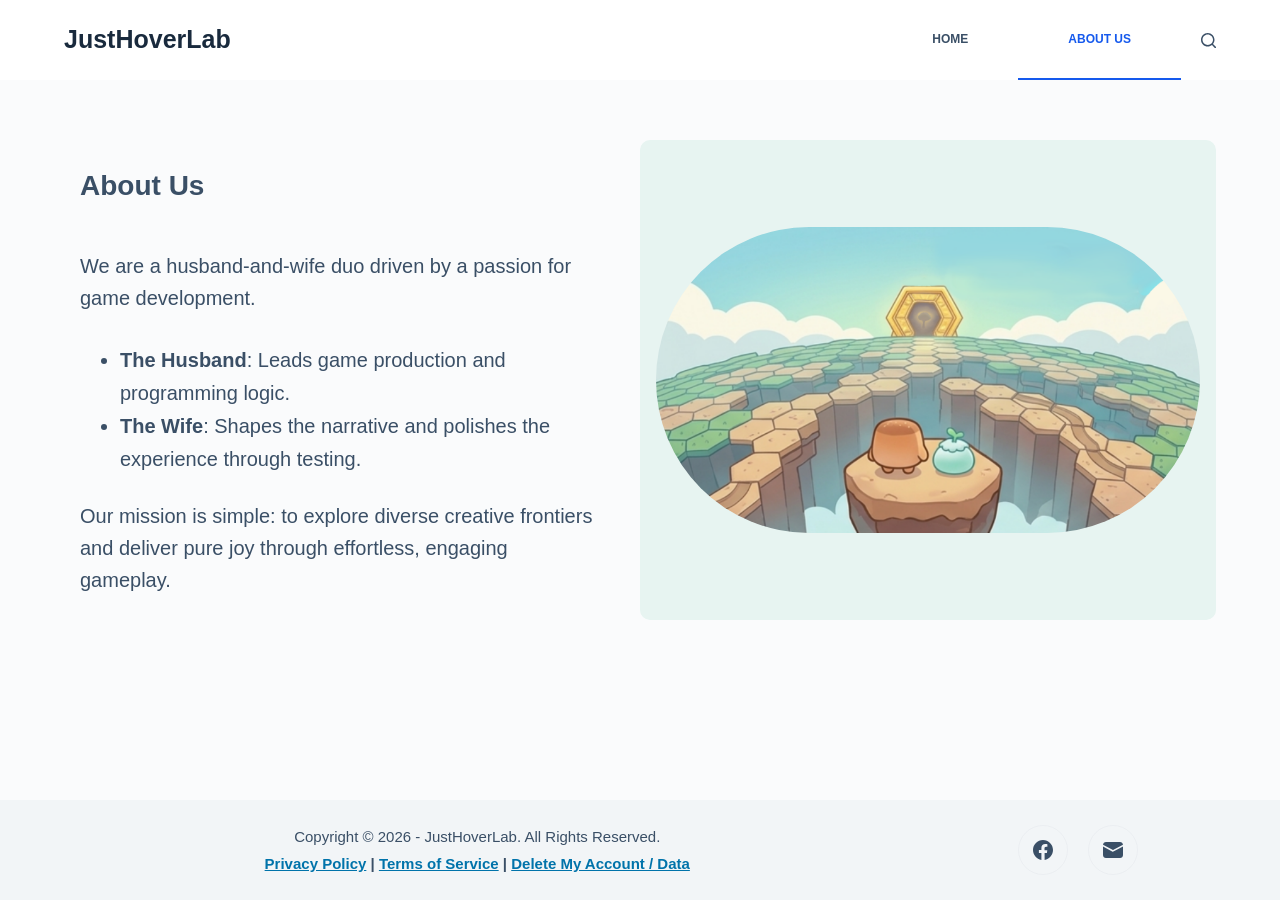
==== commit ee56bf5a: "Updata Delete" ====
--- a/about-us/index.html
+++ b/about-us/index.html
@@ -52,7 +52,7 @@
 <link rel="canonical" href="https://justhoverlab.github.io/about-us/">
 <link rel="shortlink" href="https://justhoverlab.github.io/?p=18">
 <noscript><link rel="stylesheet" href="https://justhoverlab.github.io/wp-content/themes/blocksy/static/bundle/no-scripts.min.css" type="text/css"></noscript>
-<style id="ct-main-styles-inline-css">[data-header*="type-1"] .ct-header [data-id="logo"] .site-logo-container {--logo-max-height:80px;} [data-header*="type-1"] .ct-header [data-id="logo"] .site-title {--theme-font-weight:700;--theme-font-style:normal;--theme-font-size:25px;--theme-line-height:1.5;--theme-link-initial-color:var(--theme-palette-color-4);} [data-header*="type-1"] .ct-header [data-id="menu"] {--menu-items-spacing:100px;--menu-items-gap:0px;} [data-header*="type-1"] .ct-header [data-id="menu"] > ul > li > a {--theme-font-weight:700;--theme-font-style:normal;--theme-text-transform:uppercase;--theme-font-size:12px;--theme-line-height:1.3;--theme-link-initial-color:var(--theme-text-color);} [data-header*="type-1"] .ct-header [data-id="menu"] .sub-menu .ct-menu-link {--theme-link-initial-color:var(--theme-palette-color-8);--theme-font-weight:500;--theme-font-style:normal;--theme-font-size:12px;} [data-header*="type-1"] .ct-header [data-id="menu"] .sub-menu {--dropdown-width:200px;--dropdown-divider:1px dashed rgba(255, 255, 255, 0.1);--theme-box-shadow:0px 10px 20px rgba(41, 51, 61, 0.1);--theme-border-radius:0px 0px 2px 2px;} [data-header*="type-1"] .ct-header [data-row*="middle"] {--height:80px;background-color:var(--theme-palette-color-8);background-image:none;--theme-border-top:none;--theme-border-bottom:none;--theme-box-shadow:none;} [data-header*="type-1"] .ct-header [data-row*="middle"] > div {--theme-border-top:none;--theme-border-bottom:none;} [data-header*="type-1"] [data-id="mobile-menu"] {--theme-font-weight:700;--theme-font-style:normal;--theme-font-size:20px;--theme-link-initial-color:#ffffff;--mobile-menu-divider:none;} [data-header*="type-1"] #offcanvas {--theme-box-shadow:0px 0px 70px rgba(0, 0, 0, 0.35);--side-panel-width:500px;--panel-content-height:100%;} [data-header*="type-1"] #offcanvas .ct-panel-inner {background-color:rgba(18, 21, 25, 0.98);} [data-header*="type-1"] [data-id="search"] {--theme-icon-size:15px;} [data-header*="type-1"] [data-id="search"] .ct-label {--theme-font-weight:600;--theme-font-style:normal;--theme-text-transform:uppercase;--theme-font-size:12px;} [data-header*="type-1"] #search-modal .ct-search-results {--theme-font-weight:500;--theme-font-style:normal;--theme-font-size:14px;--theme-line-height:1.4;} [data-header*="type-1"] #search-modal .ct-search-form {--theme-link-initial-color:#ffffff;--theme-form-text-initial-color:#ffffff;--theme-form-text-focus-color:#ffffff;--theme-form-field-border-initial-color:rgba(255, 255, 255, 0.2);--theme-button-text-initial-color:rgba(255, 255, 255, 0.7);--theme-button-text-hover-color:#ffffff;--theme-button-background-initial-color:var(--theme-palette-color-1);--theme-button-background-hover-color:var(--theme-palette-color-1);} [data-header*="type-1"] #search-modal {background-color:rgba(18, 21, 25, 0.98);} [data-header*="type-1"] [data-id="trigger"] {--theme-icon-size:18px;--toggle-button-radius:3px;} [data-header*="type-1"] [data-id="trigger"]:not([data-design="simple"]) {--toggle-button-padding:10px;} [data-header*="type-1"] [data-id="trigger"] .ct-label {--theme-font-weight:600;--theme-font-style:normal;--theme-text-transform:uppercase;--theme-font-size:12px;} [data-header*="type-1"] {--header-height:80px;} [data-header*="type-1"] .ct-header {background-image:none;} [data-footer*="type-1"] .ct-footer [data-row*="bottom"] > div {--container-spacing:25px;--theme-border:none;--theme-border-top:none;--theme-border-bottom:none;--grid-template-columns:3fr 1fr;} [data-footer*="type-1"] .ct-footer [data-row*="bottom"] .widget-title {--theme-font-size:16px;} [data-footer*="type-1"] .ct-footer [data-row*="bottom"] {--theme-border-top:none;--theme-border-bottom:none;background-color:transparent;} [data-footer*="type-1"] [data-id="copyright"] {--theme-font-weight:400;--theme-font-style:normal;--theme-font-size:15px;--theme-line-height:1.3;} [data-footer*="type-1"] [data-column="copyright"] {--horizontal-alignment:center;--vertical-alignment:center;} [data-footer*="type-1"] [data-id="socials"].ct-footer-socials {--theme-icon-size:20px;--items-spacing:20px;} [data-footer*="type-1"] [data-column="socials"] {--horizontal-alignment:center;--vertical-alignment:center;} [data-footer*="type-1"] [data-id="socials"].ct-footer-socials .ct-label {--theme-font-weight:600;--theme-font-style:normal;--theme-text-transform:uppercase;--theme-font-size:12px;--visibility:none;} [data-footer*="type-1"] [data-id="socials"].ct-footer-socials [data-color="custom"] {--background-color:rgba(218, 222, 228, 0.3);--background-hover-color:var(--theme-palette-color-1);} [data-footer*="type-1"][data-footer*="reveal"] .site-main {--footer-box-shadow:0px 30px 50px rgba(0, 0, 0, 0.1);} [data-footer*="type-1"] .ct-footer {background-color:var(--theme-palette-color-6);} [data-footer*="type-1"] footer.ct-container {--footer-container-bottom-offset:50px;--footer-container-padding:0px 35px;}:root {--theme-font-family:var(--theme-font-stack-default);--theme-font-weight:400;--theme-font-style:normal;--theme-text-transform:none;--theme-text-decoration:none;--theme-font-size:16px;--theme-line-height:1.65;--theme-letter-spacing:0em;--theme-button-font-weight:500;--theme-button-font-style:normal;--theme-button-font-size:15px;--has-classic-forms:var(--true);--has-modern-forms:var(--false);--theme-form-field-border-initial-color:var(--theme-border-color);--theme-form-field-border-focus-color:var(--theme-palette-color-1);--theme-form-selection-field-initial-color:var(--theme-border-color);--theme-form-selection-field-active-color:var(--theme-palette-color-1);--theme-palette-color-1:#2872fa;--theme-palette-color-2:#1559ed;--theme-palette-color-3:#3A4F66;--theme-palette-color-4:#192a3d;--theme-palette-color-5:#F2F7F6;--theme-palette-color-6:#f2f5f7;--theme-palette-color-7:#FAFBFC;--theme-palette-color-8:#ffffff;--theme-text-color:var(--theme-palette-color-3);--theme-link-initial-color:var(--theme-palette-color-1);--theme-link-hover-color:var(--theme-palette-color-2);--theme-selection-text-color:#ffffff;--theme-selection-background-color:var(--theme-palette-color-1);--theme-border-color:var(--theme-palette-color-5);--theme-headings-color:var(--theme-palette-color-4);--theme-content-spacing:1.5em;--theme-button-min-height:40px;--theme-button-shadow:none;--theme-button-transform:none;--theme-button-text-initial-color:#ffffff;--theme-button-text-hover-color:#ffffff;--theme-button-background-initial-color:var(--theme-palette-color-1);--theme-button-background-hover-color:var(--theme-palette-color-2);--theme-button-border:none;--theme-button-padding:5px 20px;--theme-normal-container-max-width:1290px;--theme-content-vertical-spacing:60px;--theme-container-edge-spacing:90vw;--theme-narrow-container-max-width:750px;--theme-wide-offset:130px;}h1 {--theme-font-weight:700;--theme-font-style:normal;--theme-font-size:40px;--theme-line-height:1.5;}h2 {--theme-font-weight:700;--theme-font-style:normal;--theme-font-size:35px;--theme-line-height:1.5;}h3 {--theme-font-weight:700;--theme-font-style:normal;--theme-font-size:30px;--theme-line-height:1.5;}h4 {--theme-font-weight:700;--theme-font-style:normal;--theme-font-size:25px;--theme-line-height:1.5;}h5 {--theme-font-weight:700;--theme-font-style:normal;--theme-font-size:20px;--theme-line-height:1.5;}h6 {--theme-font-weight:700;--theme-font-style:normal;--theme-font-size:16px;--theme-line-height:1.5;}.wp-block-pullquote {--theme-font-family:Georgia;--theme-font-weight:600;--theme-font-style:normal;--theme-font-size:25px;}pre, code, samp, kbd {--theme-font-family:monospace;--theme-font-weight:400;--theme-font-style:normal;--theme-font-size:16px;}figcaption {--theme-font-size:14px;}.ct-sidebar .widget-title {--theme-font-size:20px;}.ct-breadcrumbs {--theme-font-weight:600;--theme-font-style:normal;--theme-text-transform:uppercase;--theme-font-size:12px;}body {background-color:var(--theme-palette-color-7);background-image:none;} [data-prefix="single_blog_post"] .entry-header .page-title {--theme-font-size:30px;} [data-prefix="single_blog_post"] .entry-header .entry-meta {--theme-font-weight:600;--theme-font-style:normal;--theme-text-transform:uppercase;--theme-font-size:12px;--theme-line-height:1.3;} [data-prefix="categories"] .entry-header .page-title {--theme-font-size:30px;} [data-prefix="categories"] .entry-header .entry-meta {--theme-font-weight:600;--theme-font-style:normal;--theme-text-transform:uppercase;--theme-font-size:12px;--theme-line-height:1.3;} [data-prefix="search"] .entry-header .page-title {--theme-font-size:30px;} [data-prefix="search"] .entry-header .entry-meta {--theme-font-weight:600;--theme-font-style:normal;--theme-text-transform:uppercase;--theme-font-size:12px;--theme-line-height:1.3;} [data-prefix="author"] .entry-header .page-title {--theme-font-size:30px;} [data-prefix="author"] .entry-header .entry-meta {--theme-font-weight:600;--theme-font-style:normal;--theme-text-transform:uppercase;--theme-font-size:12px;--theme-line-height:1.3;} [data-prefix="author"] .hero-section[data-type="type-2"] {background-color:var(--theme-palette-color-6);background-image:none;--container-padding:50px 0px;} [data-prefix="blog"] .entries {--grid-template-columns:repeat(3, minmax(0, 1fr));} [data-prefix="blog"] .entry-card .entry-title {--theme-font-size:20px;--theme-line-height:1.3;} [data-prefix="blog"] .entry-card .entry-meta {--theme-font-weight:600;--theme-font-style:normal;--theme-text-transform:uppercase;--theme-font-size:12px;} [data-prefix="blog"] .entry-card {background-color:var(--theme-palette-color-8);--theme-box-shadow:0px 12px 18px -6px rgba(34, 56, 101, 0.04);} [data-prefix="blog"] [data-archive="default"] .card-content .entry-meta[data-id="meta_1"] {--card-element-spacing:15px;} [data-prefix="blog"] [data-archive="default"] .card-content .ct-media-container {--card-element-spacing:30px;} [data-prefix="blog"] [data-archive="default"] .card-content .entry-meta[data-id="meta_2"] {--card-element-spacing:15px;} [data-prefix="categories"] .entries {--grid-template-columns:repeat(3, minmax(0, 1fr));} [data-prefix="categories"] .entry-card .entry-title {--theme-font-size:20px;--theme-line-height:1.3;} [data-prefix="categories"] .entry-card .entry-meta {--theme-font-weight:600;--theme-font-style:normal;--theme-text-transform:uppercase;--theme-font-size:12px;} [data-prefix="categories"] .entry-card {background-color:var(--theme-palette-color-8);--theme-box-shadow:0px 12px 18px -6px rgba(34, 56, 101, 0.04);} [data-prefix="categories"] [data-archive="default"] .card-content .entry-meta[data-id="meta_1"] {--card-element-spacing:15px;} [data-prefix="categories"] [data-archive="default"] .card-content .ct-media-container {--card-element-spacing:30px;} [data-prefix="categories"] [data-archive="default"] .card-content .entry-meta[data-id="meta_2"] {--card-element-spacing:15px;} [data-prefix="author"] .entries {--grid-template-columns:repeat(3, minmax(0, 1fr));} [data-prefix="author"] .entry-card .entry-title {--theme-font-size:20px;--theme-line-height:1.3;} [data-prefix="author"] .entry-card .entry-meta {--theme-font-weight:600;--theme-font-style:normal;--theme-text-transform:uppercase;--theme-font-size:12px;} [data-prefix="author"] .entry-card {background-color:var(--theme-palette-color-8);--theme-box-shadow:0px 12px 18px -6px rgba(34, 56, 101, 0.04);} [data-prefix="author"] [data-archive="default"] .card-content .entry-meta[data-id="meta_1"] {--card-element-spacing:15px;} [data-prefix="author"] [data-archive="default"] .card-content .ct-media-container {--card-element-spacing:30px;} [data-prefix="author"] [data-archive="default"] .card-content .entry-meta[data-id="meta_2"] {--card-element-spacing:15px;} [data-prefix="search"] .entries {--grid-template-columns:repeat(3, minmax(0, 1fr));} [data-prefix="search"] .entry-card .entry-title {--theme-font-size:20px;--theme-line-height:1.3;} [data-prefix="search"] .entry-card .entry-meta {--theme-font-weight:600;--theme-font-style:normal;--theme-text-transform:uppercase;--theme-font-size:12px;} [data-prefix="search"] .entry-card {background-color:var(--theme-palette-color-8);--theme-box-shadow:0px 12px 18px -6px rgba(34, 56, 101, 0.04);} [data-prefix="search"] [data-archive="default"] .card-content .entry-meta[data-id="meta_1"] {--card-element-spacing:15px;} [data-prefix="search"] [data-archive="default"] .card-content .ct-media-container {--card-element-spacing:30px;} [data-prefix="search"] [data-archive="default"] .card-content .entry-meta[data-id="meta_2"] {--card-element-spacing:15px;}form textarea {--theme-form-field-height:170px;}.ct-sidebar {--theme-link-initial-color:var(--theme-text-color);}aside[data-type="type-3"] {--theme-border:1px solid rgba(224, 229, 235, 0.8);} [data-prefix="single_blog_post"] [class*="ct-container"] > article[class*="post"] {--has-boxed:var(--false);--has-wide:var(--true);} [data-prefix="single_page"] [class*="ct-container"] > article[class*="post"] {--has-boxed:var(--false);--has-wide:var(--true);}@media (max-width: 999.98px) {[data-header*="type-1"] #offcanvas {--side-panel-width:65vw;} [data-footer*="type-1"] .ct-footer [data-row*="bottom"] > div {--grid-template-columns:initial;} [data-footer*="type-1"] footer.ct-container {--footer-container-padding:0vw 4vw;} [data-prefix="blog"] .entries {--grid-template-columns:repeat(2, minmax(0, 1fr));} [data-prefix="categories"] .entries {--grid-template-columns:repeat(2, minmax(0, 1fr));} [data-prefix="author"] .entries {--grid-template-columns:repeat(2, minmax(0, 1fr));} [data-prefix="search"] .entries {--grid-template-columns:repeat(2, minmax(0, 1fr));}}@media (max-width: 689.98px) {[data-header*="type-1"] #offcanvas {--side-panel-width:90vw;} [data-footer*="type-1"] .ct-footer [data-row*="bottom"] > div {--container-spacing:15px;--grid-template-columns:initial;} [data-footer*="type-1"] footer.ct-container {--footer-container-padding:0vw 5vw;} [data-prefix="blog"] .entries {--grid-template-columns:repeat(1, minmax(0, 1fr));} [data-prefix="blog"] .entry-card .entry-title {--theme-font-size:18px;} [data-prefix="categories"] .entries {--grid-template-columns:repeat(1, minmax(0, 1fr));} [data-prefix="categories"] .entry-card .entry-title {--theme-font-size:18px;} [data-prefix="author"] .entries {--grid-template-columns:repeat(1, minmax(0, 1fr));} [data-prefix="author"] .entry-card .entry-title {--theme-font-size:18px;} [data-prefix="search"] .entries {--grid-template-columns:repeat(1, minmax(0, 1fr));} [data-prefix="search"] .entry-card .entry-title {--theme-font-size:18px;}:root {--theme-content-vertical-spacing:50px;--theme-container-edge-spacing:88vw;}}</style>
+<style id="ct-main-styles-inline-css">[data-header*="type-1"] .ct-header [data-id="logo"] .site-logo-container {--logo-max-height:80px;} [data-header*="type-1"] .ct-header [data-id="logo"] .site-title {--theme-font-weight:700;--theme-font-size:25px;--theme-line-height:1.5;--theme-link-initial-color:var(--theme-palette-color-4);} [data-header*="type-1"] .ct-header [data-id="menu"] {--menu-items-spacing:100px;--menu-items-gap:0px;} [data-header*="type-1"] .ct-header [data-id="menu"] > ul > li > a {--theme-font-weight:700;--theme-text-transform:uppercase;--theme-font-size:12px;--theme-line-height:1.3;--theme-link-initial-color:var(--theme-text-color);} [data-header*="type-1"] .ct-header [data-id="menu"] .sub-menu .ct-menu-link {--theme-link-initial-color:var(--theme-palette-color-8);--theme-font-weight:500;--theme-font-size:12px;} [data-header*="type-1"] .ct-header [data-id="menu"] .sub-menu {--dropdown-width:200px;--dropdown-divider:1px dashed rgba(255, 255, 255, 0.1);--theme-box-shadow:0px 10px 20px rgba(41, 51, 61, 0.1);--theme-border-radius:0px 0px 2px 2px;} [data-header*="type-1"] .ct-header [data-row*="middle"] {--height:80px;background-color:var(--theme-palette-color-8);background-image:none;--theme-border-top:none;--theme-border-bottom:none;--theme-box-shadow:none;} [data-header*="type-1"] .ct-header [data-row*="middle"] > div {--theme-border-top:none;--theme-border-bottom:none;} [data-header*="type-1"] [data-id="mobile-menu"] {--theme-font-weight:700;--theme-font-size:20px;--theme-link-initial-color:#ffffff;--mobile-menu-divider:none;} [data-header*="type-1"] #offcanvas {--theme-box-shadow:0px 0px 70px rgba(0, 0, 0, 0.35);--side-panel-width:500px;--panel-content-height:100%;} [data-header*="type-1"] #offcanvas .ct-panel-inner {background-color:rgba(18, 21, 25, 0.98);} [data-header*="type-1"] [data-id="search"] {--theme-icon-size:15px;} [data-header*="type-1"] [data-id="search"] .ct-label {--theme-font-weight:600;--theme-text-transform:uppercase;--theme-font-size:12px;} [data-header*="type-1"] #search-modal .ct-search-results {--theme-font-weight:500;--theme-font-size:14px;--theme-line-height:1.4;} [data-header*="type-1"] #search-modal .ct-search-form {--theme-link-initial-color:#ffffff;--theme-form-text-initial-color:#ffffff;--theme-form-text-focus-color:#ffffff;--theme-form-field-border-initial-color:rgba(255, 255, 255, 0.2);--theme-button-text-initial-color:rgba(255, 255, 255, 0.7);--theme-button-text-hover-color:#ffffff;--theme-button-background-initial-color:var(--theme-palette-color-1);--theme-button-background-hover-color:var(--theme-palette-color-1);} [data-header*="type-1"] #search-modal {background-color:rgba(18, 21, 25, 0.98);} [data-header*="type-1"] [data-id="trigger"] {--theme-icon-size:18px;--toggle-button-radius:3px;} [data-header*="type-1"] [data-id="trigger"]:not([data-design="simple"]) {--toggle-button-padding:10px;} [data-header*="type-1"] [data-id="trigger"] .ct-label {--theme-font-weight:600;--theme-text-transform:uppercase;--theme-font-size:12px;} [data-header*="type-1"] {--header-height:80px;} [data-header*="type-1"] .ct-header {background-image:none;} [data-footer*="type-1"] .ct-footer [data-row*="bottom"] > div {--container-spacing:25px;--theme-border:none;--theme-border-top:none;--theme-border-bottom:none;--grid-template-columns:3fr 1fr;} [data-footer*="type-1"] .ct-footer [data-row*="bottom"] .widget-title {--theme-font-size:16px;} [data-footer*="type-1"] .ct-footer [data-row*="bottom"] {--theme-border-top:none;--theme-border-bottom:none;background-color:transparent;} [data-footer*="type-1"] [data-id="copyright"] {--theme-font-weight:400;--theme-font-size:15px;--theme-line-height:1.3;} [data-footer*="type-1"] [data-column="copyright"] {--horizontal-alignment:center;--vertical-alignment:center;} [data-footer*="type-1"] [data-id="socials"].ct-footer-socials {--theme-icon-size:20px;--items-spacing:20px;} [data-footer*="type-1"] [data-column="socials"] {--horizontal-alignment:center;--vertical-alignment:center;} [data-footer*="type-1"] [data-id="socials"].ct-footer-socials .ct-label {--theme-font-weight:600;--theme-text-transform:uppercase;--theme-font-size:12px;--visibility:none;} [data-footer*="type-1"] [data-id="socials"].ct-footer-socials [data-color="custom"] {--background-color:rgba(218, 222, 228, 0.3);--background-hover-color:var(--theme-palette-color-1);} [data-footer*="type-1"][data-footer*="reveal"] .site-main {--footer-box-shadow:0px 30px 50px rgba(0, 0, 0, 0.1);} [data-footer*="type-1"] .ct-footer {background-color:var(--theme-palette-color-6);} [data-footer*="type-1"] footer.ct-container {--footer-container-bottom-offset:50px;--footer-container-padding:0px 35px;}:root {--theme-font-family:var(--theme-font-stack-default);--theme-font-weight:400;--theme-text-transform:none;--theme-text-decoration:none;--theme-font-size:16px;--theme-line-height:1.65;--theme-letter-spacing:0em;--theme-button-font-weight:500;--theme-button-font-size:15px;--has-classic-forms:var(--true);--has-modern-forms:var(--false);--theme-form-field-border-initial-color:var(--theme-border-color);--theme-form-field-border-focus-color:var(--theme-palette-color-1);--theme-form-selection-field-initial-color:var(--theme-border-color);--theme-form-selection-field-active-color:var(--theme-palette-color-1);--theme-palette-color-1:#2872fa;--theme-palette-color-2:#1559ed;--theme-palette-color-3:#3A4F66;--theme-palette-color-4:#192a3d;--theme-palette-color-5:#F2F7F6;--theme-palette-color-6:#f2f5f7;--theme-palette-color-7:#FAFBFC;--theme-palette-color-8:#ffffff;--theme-text-color:var(--theme-palette-color-3);--theme-link-initial-color:var(--theme-palette-color-1);--theme-link-hover-color:var(--theme-palette-color-2);--theme-selection-text-color:#ffffff;--theme-selection-background-color:var(--theme-palette-color-1);--theme-border-color:var(--theme-palette-color-5);--theme-headings-color:var(--theme-palette-color-4);--theme-content-spacing:1.5em;--theme-button-min-height:40px;--theme-button-shadow:none;--theme-button-transform:none;--theme-button-text-initial-color:#ffffff;--theme-button-text-hover-color:#ffffff;--theme-button-background-initial-color:var(--theme-palette-color-1);--theme-button-background-hover-color:var(--theme-palette-color-2);--theme-button-border:none;--theme-button-padding:5px 20px;--theme-normal-container-max-width:1290px;--theme-content-vertical-spacing:60px;--theme-container-edge-spacing:90vw;--theme-narrow-container-max-width:750px;--theme-wide-offset:130px;}h1 {--theme-font-weight:700;--theme-font-size:40px;--theme-line-height:1.5;}h2 {--theme-font-weight:700;--theme-font-size:35px;--theme-line-height:1.5;}h3 {--theme-font-weight:700;--theme-font-size:30px;--theme-line-height:1.5;}h4 {--theme-font-weight:700;--theme-font-size:25px;--theme-line-height:1.5;}h5 {--theme-font-weight:700;--theme-font-size:20px;--theme-line-height:1.5;}h6 {--theme-font-weight:700;--theme-font-size:16px;--theme-line-height:1.5;}.wp-block-pullquote {--theme-font-family:Georgia;--theme-font-weight:600;--theme-font-size:25px;}pre, code, samp, kbd {--theme-font-family:monospace;--theme-font-weight:400;--theme-font-size:16px;}figcaption {--theme-font-size:14px;}.ct-sidebar .widget-title {--theme-font-size:20px;}.ct-breadcrumbs {--theme-font-weight:600;--theme-text-transform:uppercase;--theme-font-size:12px;}body {background-color:var(--theme-palette-color-7);background-image:none;} [data-prefix="single_blog_post"] .entry-header .page-title {--theme-font-size:30px;} [data-prefix="single_blog_post"] .entry-header .entry-meta {--theme-font-weight:600;--theme-text-transform:uppercase;--theme-font-size:12px;--theme-line-height:1.3;} [data-prefix="categories"] .entry-header .page-title {--theme-font-size:30px;} [data-prefix="categories"] .entry-header .entry-meta {--theme-font-weight:600;--theme-text-transform:uppercase;--theme-font-size:12px;--theme-line-height:1.3;} [data-prefix="search"] .entry-header .page-title {--theme-font-size:30px;} [data-prefix="search"] .entry-header .entry-meta {--theme-font-weight:600;--theme-text-transform:uppercase;--theme-font-size:12px;--theme-line-height:1.3;} [data-prefix="author"] .entry-header .page-title {--theme-font-size:30px;} [data-prefix="author"] .entry-header .entry-meta {--theme-font-weight:600;--theme-text-transform:uppercase;--theme-font-size:12px;--theme-line-height:1.3;} [data-prefix="author"] .hero-section[data-type="type-2"] {background-color:var(--theme-palette-color-6);background-image:none;--container-padding:50px 0px;} [data-prefix="blog"] .entries {--grid-template-columns:repeat(3, minmax(0, 1fr));} [data-prefix="blog"] .entry-card .entry-title {--theme-font-size:20px;--theme-line-height:1.3;} [data-prefix="blog"] .entry-card .entry-meta {--theme-font-weight:600;--theme-text-transform:uppercase;--theme-font-size:12px;} [data-prefix="blog"] .entry-card {background-color:var(--theme-palette-color-8);--theme-box-shadow:0px 12px 18px -6px rgba(34, 56, 101, 0.04);} [data-prefix="categories"] .entries {--grid-template-columns:repeat(3, minmax(0, 1fr));} [data-prefix="categories"] .entry-card .entry-title {--theme-font-size:20px;--theme-line-height:1.3;} [data-prefix="categories"] .entry-card .entry-meta {--theme-font-weight:600;--theme-text-transform:uppercase;--theme-font-size:12px;} [data-prefix="categories"] .entry-card {background-color:var(--theme-palette-color-8);--theme-box-shadow:0px 12px 18px -6px rgba(34, 56, 101, 0.04);} [data-prefix="author"] .entries {--grid-template-columns:repeat(3, minmax(0, 1fr));} [data-prefix="author"] .entry-card .entry-title {--theme-font-size:20px;--theme-line-height:1.3;} [data-prefix="author"] .entry-card .entry-meta {--theme-font-weight:600;--theme-text-transform:uppercase;--theme-font-size:12px;} [data-prefix="author"] .entry-card {background-color:var(--theme-palette-color-8);--theme-box-shadow:0px 12px 18px -6px rgba(34, 56, 101, 0.04);} [data-prefix="search"] .entries {--grid-template-columns:repeat(3, minmax(0, 1fr));} [data-prefix="search"] .entry-card .entry-title {--theme-font-size:20px;--theme-line-height:1.3;} [data-prefix="search"] .entry-card .entry-meta {--theme-font-weight:600;--theme-text-transform:uppercase;--theme-font-size:12px;} [data-prefix="search"] .entry-card {background-color:var(--theme-palette-color-8);--theme-box-shadow:0px 12px 18px -6px rgba(34, 56, 101, 0.04);}form textarea {--theme-form-field-height:170px;}.ct-sidebar {--theme-link-initial-color:var(--theme-text-color);}aside[data-type="type-3"] {--theme-border:1px solid rgba(224, 229, 235, 0.8);} [data-prefix="single_blog_post"] [class*="ct-container"] > article[class*="post"] {--has-boxed:var(--false);--has-wide:var(--true);} [data-prefix="single_page"] [class*="ct-container"] > article[class*="post"] {--has-boxed:var(--false);--has-wide:var(--true);}@media (max-width: 999.98px) {[data-header*="type-1"] #offcanvas {--side-panel-width:65vw;} [data-footer*="type-1"] .ct-footer [data-row*="bottom"] > div {--grid-template-columns:initial;} [data-footer*="type-1"] footer.ct-container {--footer-container-padding:0vw 4vw;} [data-prefix="blog"] .entries {--grid-template-columns:repeat(2, minmax(0, 1fr));} [data-prefix="categories"] .entries {--grid-template-columns:repeat(2, minmax(0, 1fr));} [data-prefix="author"] .entries {--grid-template-columns:repeat(2, minmax(0, 1fr));} [data-prefix="search"] .entries {--grid-template-columns:repeat(2, minmax(0, 1fr));}}@media (max-width: 689.98px) {[data-header*="type-1"] #offcanvas {--side-panel-width:90vw;} [data-footer*="type-1"] .ct-footer [data-row*="bottom"] > div {--container-spacing:15px;--grid-template-columns:initial;} [data-footer*="type-1"] footer.ct-container {--footer-container-padding:0vw 5vw;} [data-prefix="blog"] .entries {--grid-template-columns:repeat(1, minmax(0, 1fr));} [data-prefix="blog"] .entry-card .entry-title {--theme-font-size:18px;} [data-prefix="categories"] .entries {--grid-template-columns:repeat(1, minmax(0, 1fr));} [data-prefix="categories"] .entry-card .entry-title {--theme-font-size:18px;} [data-prefix="author"] .entries {--grid-template-columns:repeat(1, minmax(0, 1fr));} [data-prefix="author"] .entry-card .entry-title {--theme-font-size:18px;} [data-prefix="search"] .entries {--grid-template-columns:repeat(1, minmax(0, 1fr));} [data-prefix="search"] .entry-card .entry-title {--theme-font-size:18px;}:root {--theme-content-vertical-spacing:50px;--theme-container-edge-spacing:88vw;}}</style>
 	<style id="core-block-supports-inline-css">
 .wp-container-core-columns-is-layout-28f84493{flex-wrap:nowrap;}
 /*# sourceURL=core-block-supports-inline-css */
@@ -73,7 +73,7 @@
 			<div class="ct-panel-content">
 				
 
-<form role="search" method="get" class="ct-search-form" action="http://justhoverlab.local/" aria-haspopup="listbox" data-live-results="thumbs">
+<form role="search" method="get" class="ct-search-form" action="https://justhoverlab.github.io/" aria-haspopup="listbox" data-live-results="thumbs">
 
 	<input type="search" class="modal-field" placeholder="搜尋" value="" name="s" autocomplete="off" title="搜尋..." aria-label="搜尋...">
 
@@ -120,7 +120,7 @@
 			<div class="ct-panel-content" data-device="desktop"><div class="ct-panel-content-inner"></div></div><div class="ct-panel-content" data-device="mobile"><div class="ct-panel-content-inner">
 <nav class="mobile-menu menu-container has-submenu" data-id="mobile-menu" data-interaction="click" data-toggle-type="type-1" data-submenu-dots="yes">
 
-	<ul><li class="page_item page-item-18 current_page_item current-menu-item"><span class="ct-sub-menu-parent"><a href="https://justhoverlab.github.io/about-us/" aria-current="page" class="ct-menu-link">About Us</a></span></li><li class="page_item page-item-5"><a href="https://justhoverlab.github.io/" class="ct-menu-link">Home</a></li><li class="page_item page-item-56"><a href="https://justhoverlab.github.io/privacy-st/" class="ct-menu-link">Privacy ST</a></li><li class="page_item page-item-58"><a href="https://justhoverlab.github.io/terms-st/" class="ct-menu-link">Terms ST</a></li></ul></nav>
+	<ul><li class="page_item page-item-18 current_page_item current-menu-item"><span class="ct-sub-menu-parent"><a href="https://justhoverlab.github.io/about-us/" aria-current="page" class="ct-menu-link">About Us</a></span></li><li class="page_item page-item-5"><a href="https://justhoverlab.github.io/" class="ct-menu-link">Home</a></li><li class="page_item page-item-84"><a href="https://justhoverlab.github.io/privacy-st/" class="ct-menu-link">Privacy ST</a></li><li class="page_item page-item-58"><a href="https://justhoverlab.github.io/terms-st/" class="ct-menu-link">Terms ST</a></li></ul></nav>
 
 </div></div></div></div></div>
 <div id="main-container">
@@ -235,7 +235,13 @@
 <div class="ct-footer-copyright" data-id="copyright">
 
 	<p>Copyright © 2026 - JustHoverLab. All Rights Reserved.</p>
-<p><strong class="Yjhzub"> <a style="color: #0073aa; text-decoration: underline;" href="https://justhoverlab.github.io/privacy-st/">Privacy Policy</a> | <a style="color: #0073aa; text-decoration: underline;" href="https://justhoverlab.github.io/terms-st/">Terms of Service</a> </strong></p></div>
+<p>
+    <strong class="Yjhzub">
+        <a style="color: #0073aa; text-decoration: underline;" href="https://justhoverlab.github.io/privacy-st/">Privacy Policy</a> | 
+        <a style="color: #0073aa; text-decoration: underline;" href="https://justhoverlab.github.io/terms-st/">Terms of Service</a> | 
+        <a style="color: #0073aa; text-decoration: underline;" href="https://forms.gle/cMftivY9vxpZLGKe7">Delete My Account / Data</a>
+    </strong>
+</p></div>
 </div><div data-column="socials">
 <div class="ct-footer-socials" data-id="socials">
 
